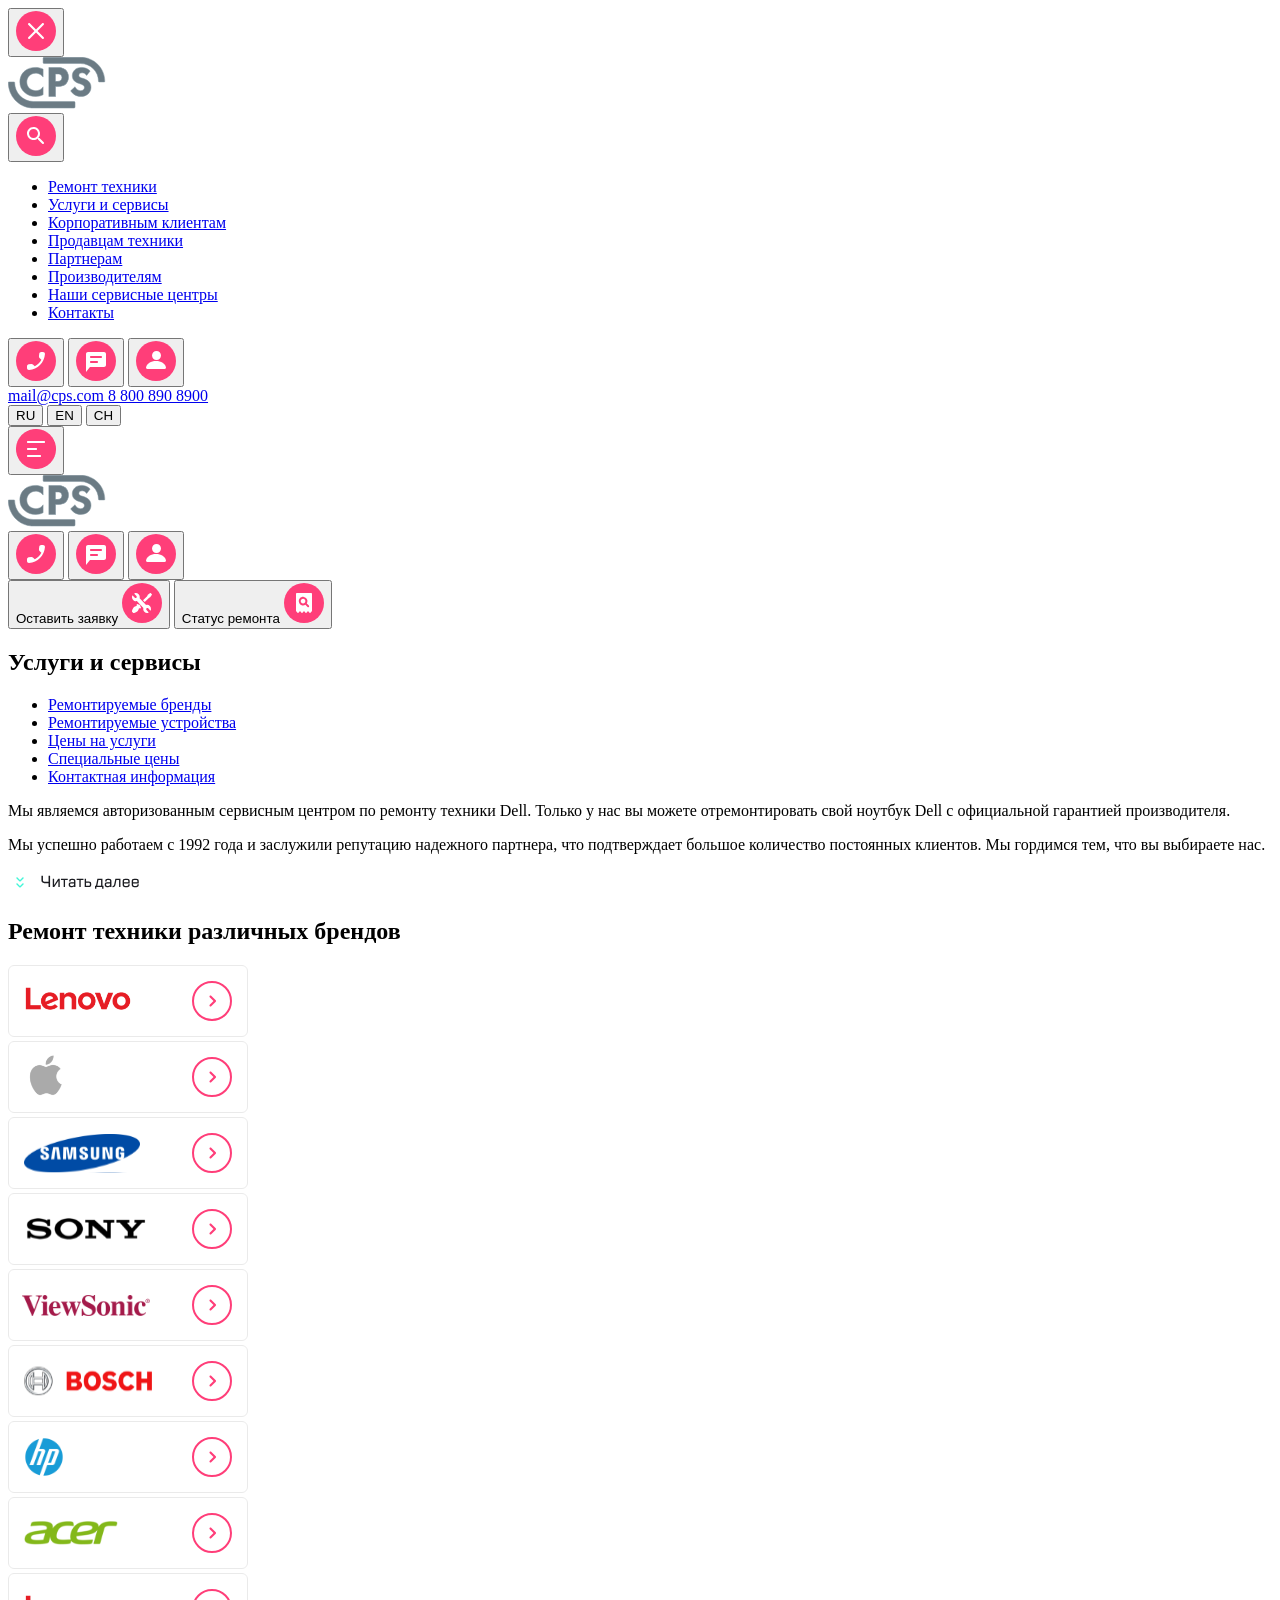
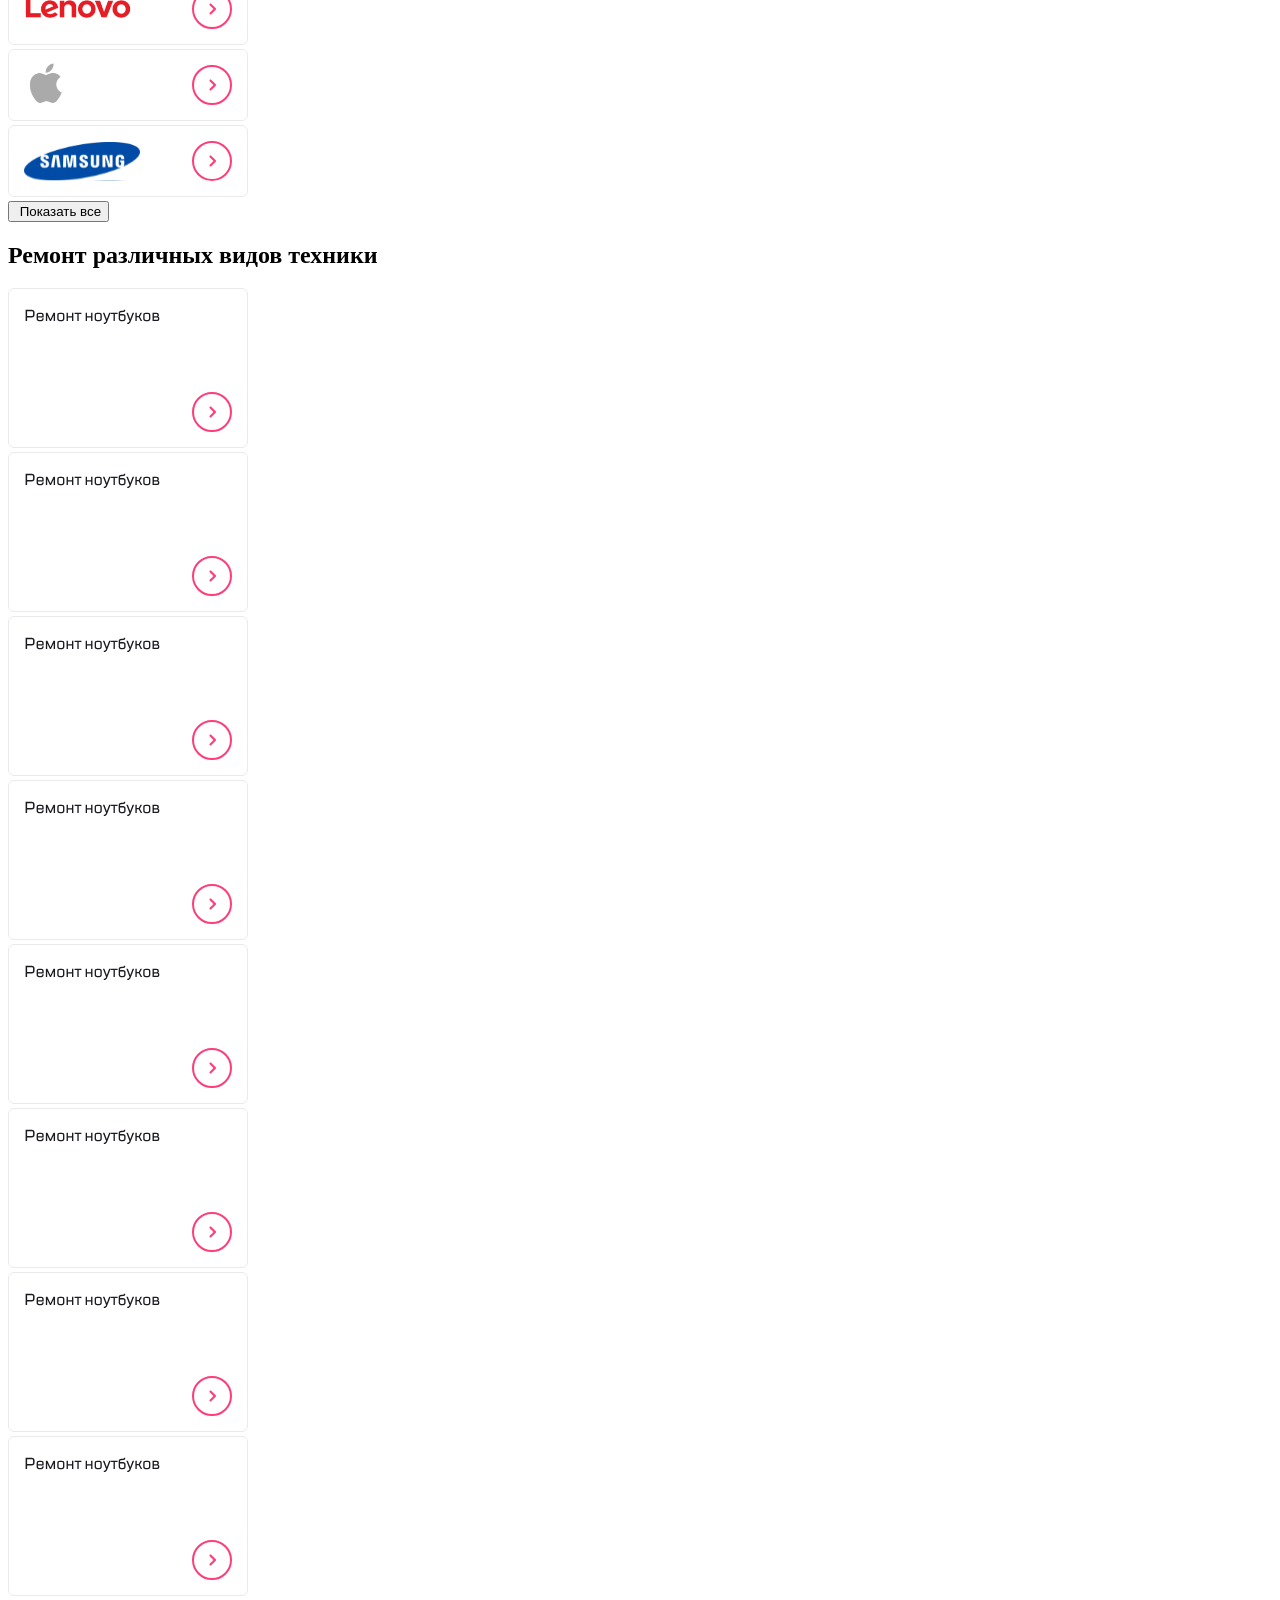
==== src/index.html @ 16481e40 "feat: swiper modify" ====
<!doctype html>
<html lang="en">
  <head>
    <meta charset="UTF-8" />
    <meta
      name="viewport"
      content="width=device-width, user-scalable=no, initial-scale=1.0, maximum-scale=1.0, minimum-scale=1.0"
    />
    <meta http-equiv="X-UA-Compatible" content="ie=edge" />
    <title><%= htmlWebpackPlugin.options.title %></title>
  </head>
  <body>
    <header> </header>
    <div class="overlay"></div>
    <aside class="sidebar__main">
      <header class="sidebar__header">
        <div class="sidebar__header-left">
          <button class="btn sidebar__btn-close" type="button">
            <img src="./img/aside-img/close.svg" alt="close" />
          </button>
          <div class="sidebar__image-cps">
            <img src="./img/aside-img/cps.svg" alt="CPS logo" />
          </div>
        </div>
        <button class="btn sidebar__button-search" type="button">
          <img src="./img/aside-img/search.svg" alt="Search btn" />
        </button>
      </header>
      <nav class="sidebar__nav">
        <ul class="sidebar__nav-list">
          <li class="sidebar__nav-item sidebar__nav-item--active">
            <a class="sidebar__link" href="#">Ремонт техники</a>
          </li>
          <li class="sidebar__nav-item"
            ><a class="sidebar__link" href="#">Услуги и сервисы</a></li
          >
          <li class="sidebar__nav-item"
            ><a class="sidebar__link" href="#">Корпоративным клиентам</a></li
          >
          <li class="sidebar__nav-item"
            ><a class="sidebar__link" href="#">Продавцам техники</a></li
          >
          <li class="sidebar__nav-item"
            ><a class="sidebar__link" href="#">Партнерам</a></li
          >
          <li class="sidebar__nav-item"
            ><a class="sidebar__link" href="#">Производителям</a></li
          >
          <li class="sidebar__nav-item"
            ><a class="sidebar__link" href="#">Наши сервисные центры</a></li
          >
          <li class="sidebar__nav-item"
            ><a class="sidebar__link" href="#">Контакты</a></li
          >
        </ul>
      </nav>
      <footer>
        <div class="sidebar__contacts">
          <div class="sidebar__contacts-btn">
            <button class="btn sidebar__contacts-call" type="button">
              <img src="./img/aside-img/phone.svg" alt="call" />
            </button>
            <button class="btn sidebar__contacts-message" type="button">
              <img src="./img/aside-img/text.svg" alt="text" />
            </button>
            <button class="btn sidebar__contacts-profile" type="button">
              <img src="./img/aside-img/profile.svg" alt="profile" />
            </button>
          </div>
          <div class="sidebar__contacts-click">
            <a class="sidebar__contacts-mail" href="mailto:mail@cps.com">
              mail@cps.com
            </a>
            <a class="sidebar__contacts-tel" href="tel:88008908900">
              8 800 890 8900
            </a>
          </div>
          <div class="sidebar__lang-container">
            <button class="btn sidebar__lang-ru" type="button">RU</button>
            <button class="btn sidebar__lang-en" type="button">EN</button>
            <button class="btn sidebar__lang-ch" type="button">CH</button>
          </div>
        </div>
      </footer>
    </aside>

    <main class="main">
      <section class="cps">
        <header class="cps-header">
          <div class="cps-header__left">
            <button class="btn cps-header__burger">
              <img src="./img/cps-img/burger.png" alt="Меню" />
            </button>
            <div class="cps-header__logo">
              <img src="./img/cps-img/cps.svg" alt="CPS Логотип" />
            </div>
          </div>

          <div class="cps-header__middle">
            <button class="btn cps-header__tel">
              <img
                src="./img/cps-img/call.svg"
                alt="call"
                class="cps-header__tel-img"
              />
            </button>
            <button class="btn cps-header__message">
              <img
                src="./img/cps-img/chat.svg"
                alt="message"
                class="cps-header__message-img"
              />
            </button>
            <button class="btn cps-header__profile">
              <img
                src="./img/cps-img/profile.svg"
                alt="profile"
                class="cps-header__profile-img"
              />
            </button>
          </div>

          <div class="cps-header__right">
            <button class="btn cps-header__repair">
              <span class="cps-header__repair-text">Оставить заявку </span>
              <img
                src="./img/cps-img/repair.svg"
                alt="Ремонт"
                class="cps-header__repair-img"
              />
            </button>
            <button class="btn cps-header__status">
              <span class="cps-header__status-text">Статус ремонта</span>
              <img
                src="./img/cps-img/checkstatus.svg"
                alt="Проверить статус"
                class="cps-header__status-img"
              />
            </button>
          </div>
        </header>
        <h1 class="cps-header__title">Услуги и сервисы</h1>

        <nav class="cps-nav">
          <ul class="cps-nav__list">
            <li class="cps-nav__item cps-nav__item--active">
              <a href="#">Ремонтируемые бренды</a>
            </li>
            <li class="cps-nav__item"
              ><a href="#">Ремонтируемые устройства</a></li
            >
            <li class="cps-nav__item"><a href="#">Цены на услуги</a></li>
            <li class="cps-nav__item"><a href="#">Специальные цены</a></li>
            <li class="cps-nav__item"><a href="#">Контактная информация</a></li>
          </ul>
        </nav>

        <div class="cps-content">
          <div class="cps-content__text">
            <p class="cps-content__paragraph cps-content__paragraph--open">
              Мы являемся авторизованным сервисным центром по ремонту техники
              Dell. Только у нас вы можете отремонтировать свой ноутбук Dell с
              официальной гарантией производителя.
            </p>
            <p class="cps-content__paragraph cps-content__paragraph--hidden">
              Мы успешно работаем с 1992 года и заслужили репутацию надежного
              партнера, что подтверждает большое количество постоянных клиентов.
              Мы гордимся тем, что вы выбираете нас.
            </p>
            <div class="cps-content__read">
              <a href="#" class="cps-content__read-item">
                <img
                  src="./img/cps-img/read.svg"
                  class="cps-content__read-more"
                  alt="cps-read-more"
                />
              </a>
            </div>
          </div>
          <div class="cps-content__background-img"></div>
        </div>
      </section>

      <h2 class="brand__title">Ремонт техники различных брендов</h2>

      <div class="swiper brand">
        <div class="swiper-wrapper brand__list">
          <div class="swiper-slide brand__item">
            <img src="./img/brand_img/cat1.svg" alt="Lenovo" />
          </div>
          <div class="swiper-slide brand__item">
            <img
              src="./img/brand_img/cat1_copy_2.svg"
              class="brand__img"
              alt="Apple"
            />
          </div>
          <div class="swiper-slide brand__item">
            <img
              src="./img/brand_img/cat1copy.svg"
              class="brand__img"
              alt="Samsung"
            />
          </div>
          <div class="swiper-slide brand__item">
            <img
              src="./img/brand_img/cat1copy10.svg"
              class="brand__img"
              alt="Sony"
            />
          </div>
          <div class="swiper-slide brand__item">
            <img
              src="./img/brand_img/cat1copy3.svg"
              class="brand__img"
              alt="ViewSonic"
            />
          </div>
          <div class="swiper-slide brand__item">
            <img
              src="./img/brand_img/cat1copy7.svg"
              class="brand__img"
              alt="Bosh"
            />
          </div>
          <div class="swiper-slide brand__item">
            <img
              src="img/brand_img/cat1copy8.svg"
              class="brand__img"
              alt="HP"
            />
          </div>
          <div class="swiper-slide brand__item">
            <img
              src="./img/brand_img/cat1copy9.svg"
              class="brand__img"
              alt="Acer"
            />
          </div>
          <div class="swiper-slide brand__item">
            <img
              src="./img/brand_img/cat1.svg"
              class="brand__img"
              alt="Lenovo"
            />
          </div>
          <div class="swiper-slide brand__item">
            <img
              src="./img/brand_img/cat1_copy_2.svg"
              class="brand__img"
              alt="Apple"
            />
          </div>
          <div class="swiper-slide brand__item">
            <img
              src="./img/brand_img/cat1copy.svg"
              class="brand__img"
              alt="Samsung"
            />
          </div>
        </div>

        <div class="swiper-pagination"></div>
        <button class="brand__button" type="button" id="brandBtn">
          <img src="../src/img/brand_img/show-icon.svg" alt="" />
          <span class="brand__button-text">Показать все</span>
        </button>
      </div>
      <h2 class="services__title">Ремонт различных видов техники</h2>

      <div class="swiper repair">
        <div class="swiper-wrapper repair__list">
          <div class="swiper-slide repair__item">
            <img src="./img/swiper2.img/repair.svg" alt="repair" />
          </div>
          <div class="swiper-slide repair__item">
            <img src="./img/swiper2.img/repair.svg" alt="repair" />
          </div>
          <div class="swiper-slide repair__item">
            <img src="./img/swiper2.img/repair.svg" alt="repair" />
          </div>
          <div class="swiper-slide repair__item">
            <img src="./img/swiper2.img/repair.svg" alt="repair" />
          </div>
          <div class="swiper-slide repair__item">
            <img src="./img/swiper2.img/repair.svg" alt="repair" />
          </div>
          <div class="swiper-slide repair__item">
            <img src="./img/swiper2.img/repair.svg" alt="repair" />
          </div>
          <div class="swiper-slide repair__item">
            <img src="./img/swiper2.img/repair.svg" alt="repair" />
          </div>
          <div class="swiper-slide repair__item">
            <img src="./img/swiper2.img/repair.svg" alt="repair" />
          </div>
        </div>
        <div class="swiper-pagination"></div>
      </div>
    </main>
  </body>
</html>
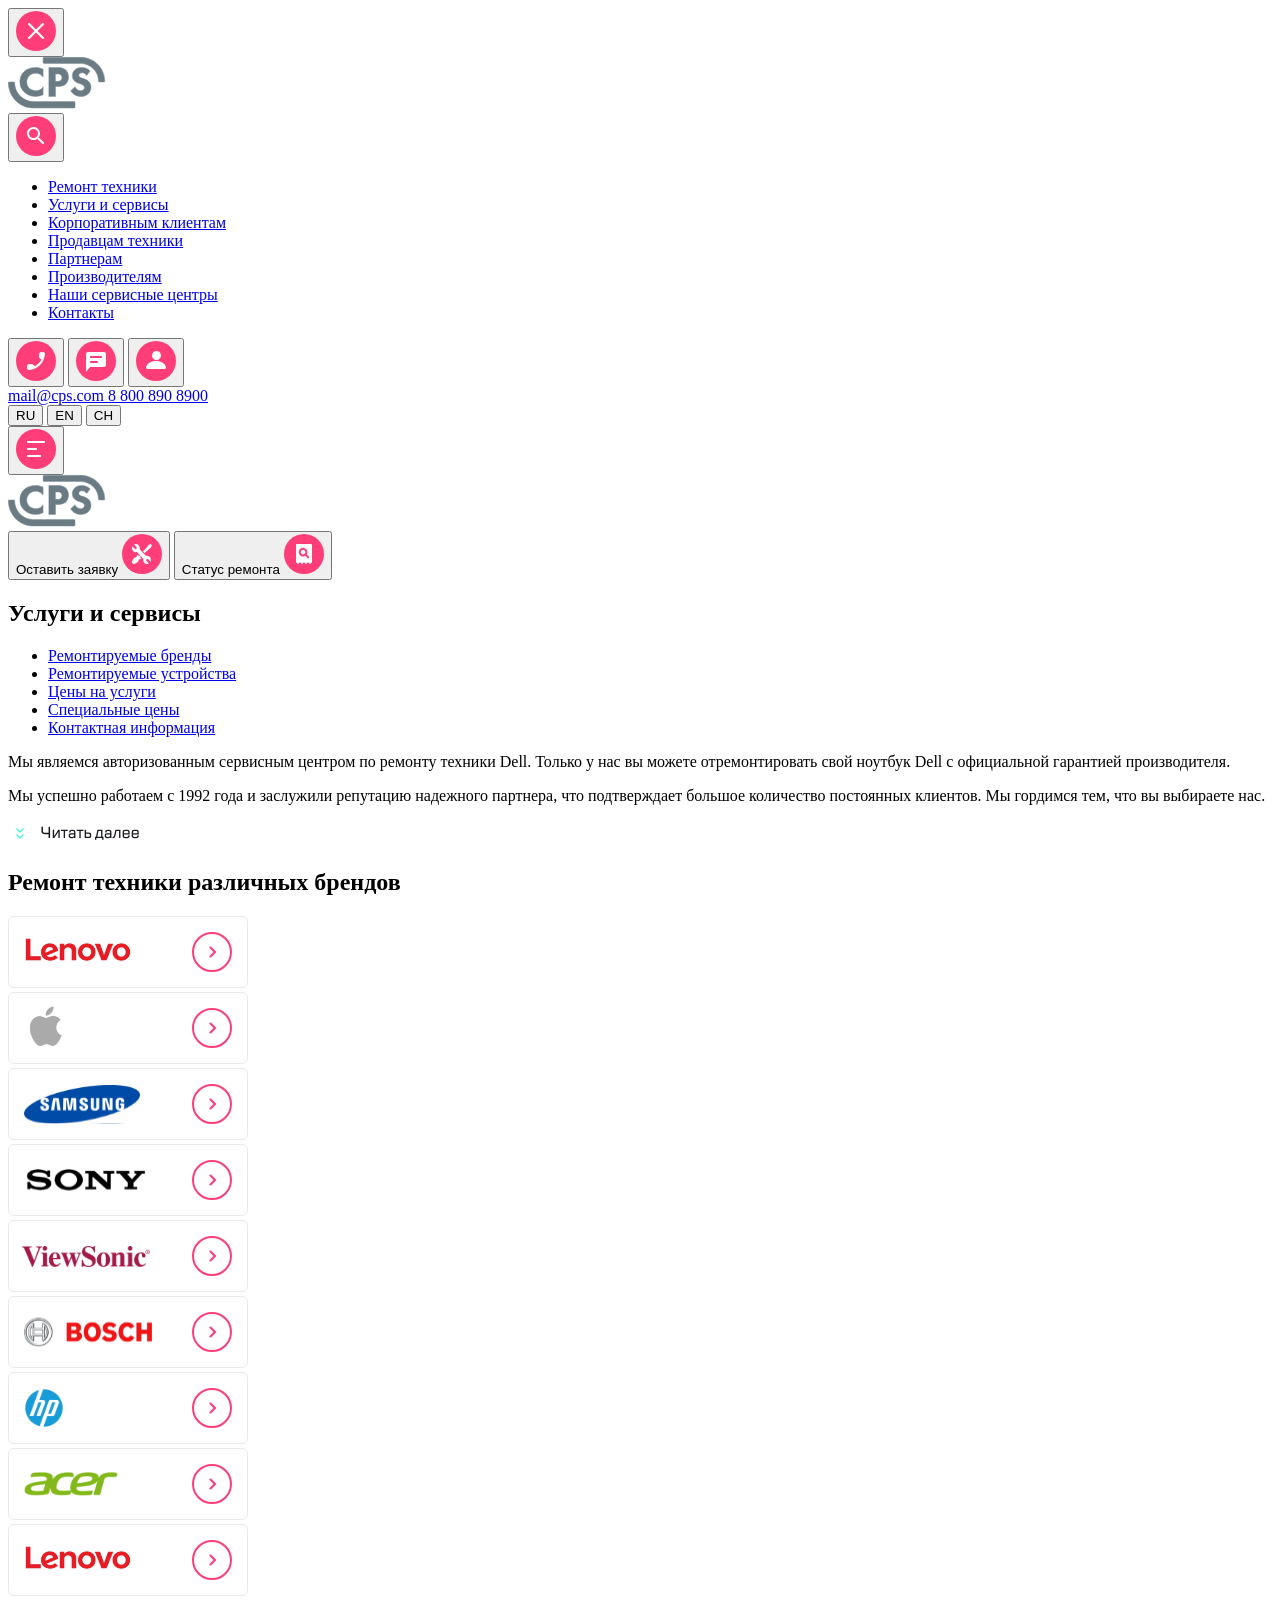
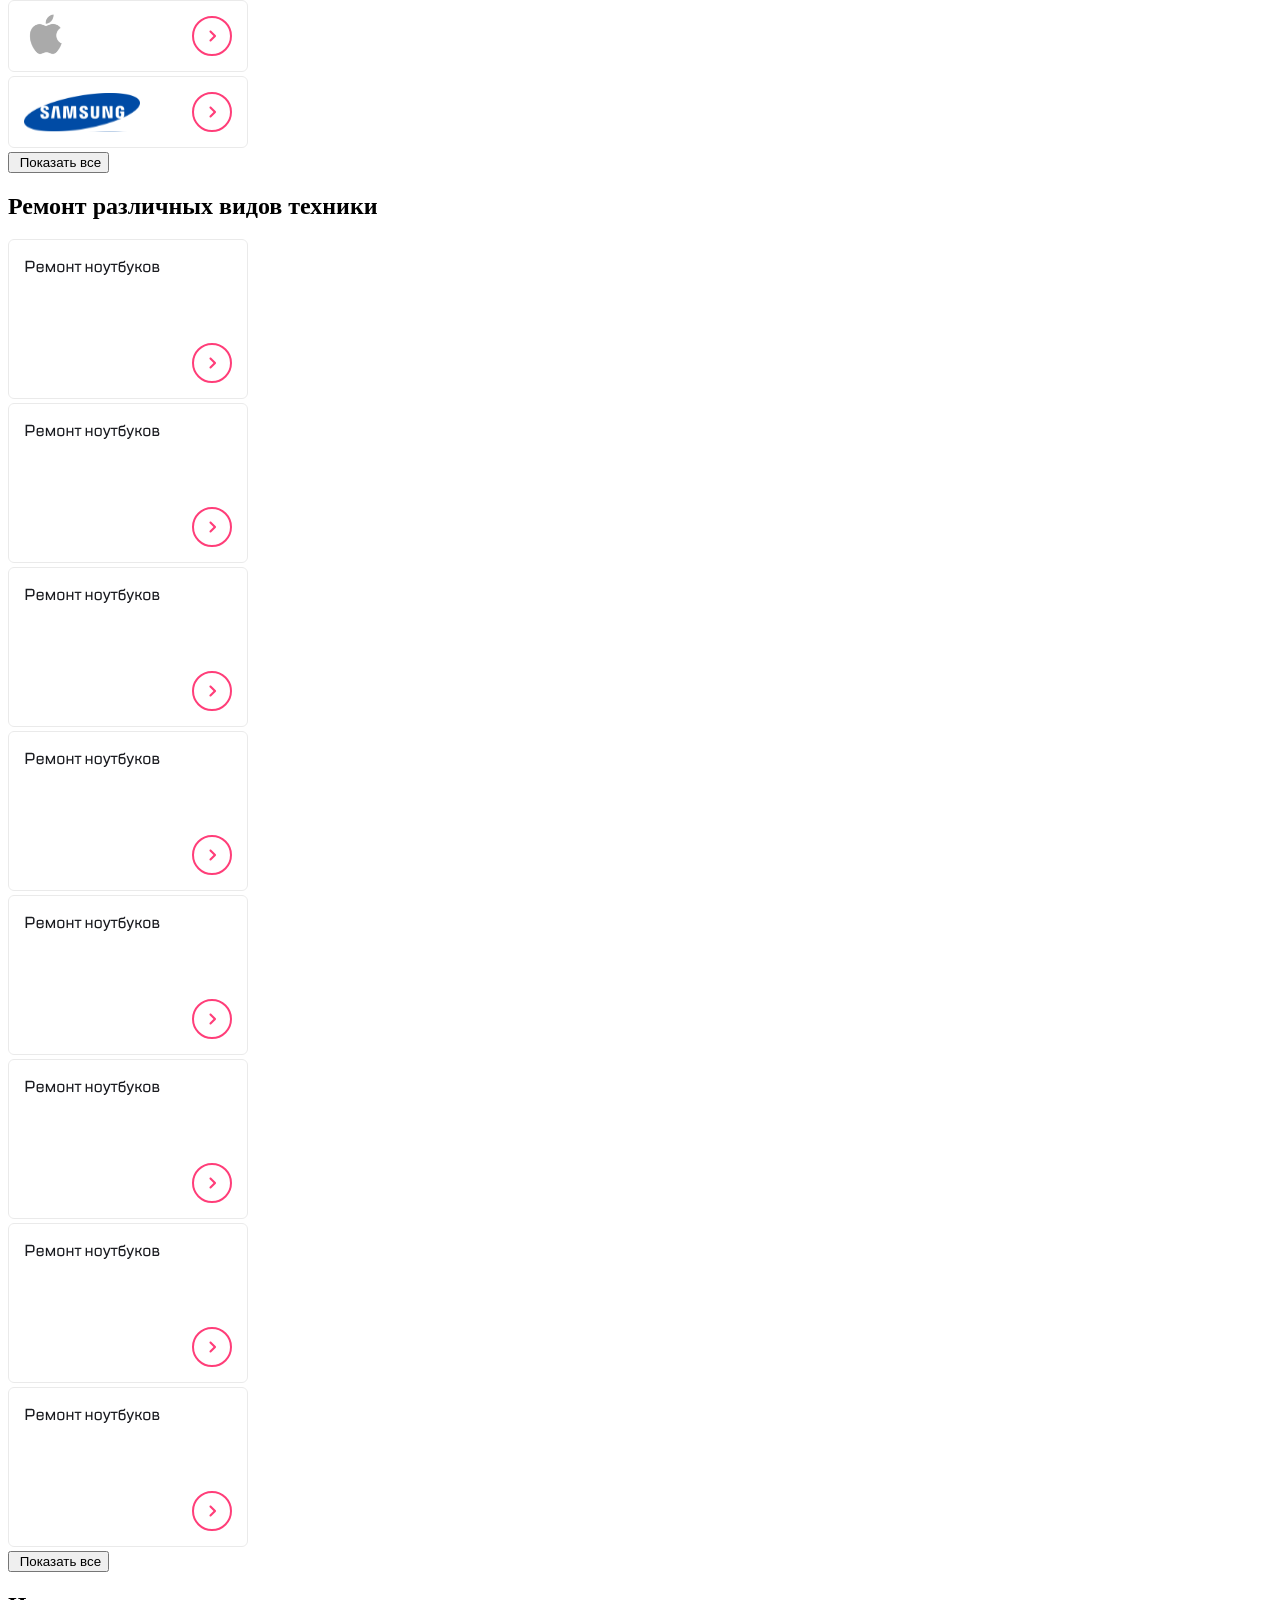
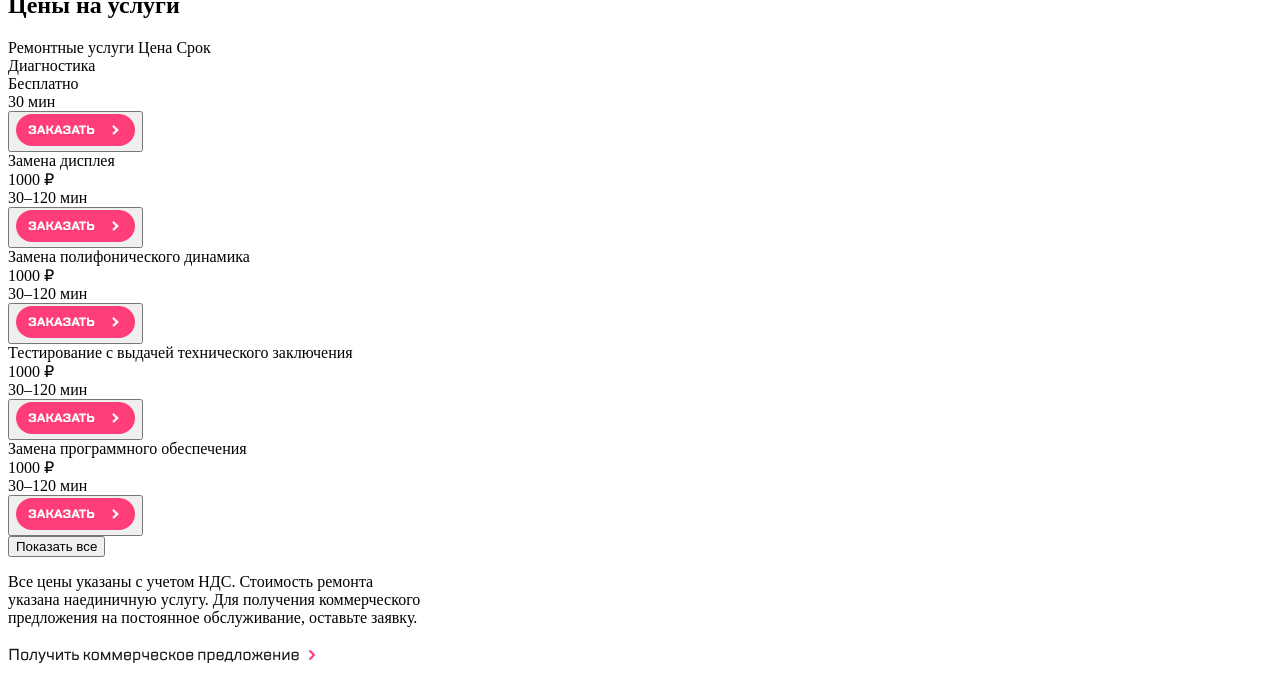
==== commit de339ea6: "feat: final stage" ====
--- a/src/index.html
+++ b/src/index.html
@@ -96,32 +96,8 @@
             </div>
           </div>
 
-          <div class="cps-header__middle">
-            <button class="btn cps-header__tel">
-              <img
-                src="./img/cps-img/call.svg"
-                alt="call"
-                class="cps-header__tel-img"
-              />
-            </button>
-            <button class="btn cps-header__message">
-              <img
-                src="./img/cps-img/chat.svg"
-                alt="message"
-                class="cps-header__message-img"
-              />
-            </button>
-            <button class="btn cps-header__profile">
-              <img
-                src="./img/cps-img/profile.svg"
-                alt="profile"
-                class="cps-header__profile-img"
-              />
-            </button>
-          </div>
-
           <div class="cps-header__right">
-            <button class="btn cps-header__repair">
+            <button class="cps-header__repair-btn">
               <span class="cps-header__repair-text">Оставить заявку </span>
               <img
                 src="./img/cps-img/repair.svg"
@@ -129,7 +105,7 @@
                 class="cps-header__repair-img"
               />
             </button>
-            <button class="btn cps-header__status">
+            <button class="cps-header__status-btn">
               <span class="cps-header__status-text">Статус ремонта</span>
               <img
                 src="./img/cps-img/checkstatus.svg"
@@ -261,7 +237,7 @@
         </div>
 
         <div class="swiper-pagination"></div>
-        <button class="brand__button" type="button" id="brandBtn">
+        <button class="brand__button toggle-btn" type="button" id="brandBtn">
           <img src="../src/img/brand_img/show-icon.svg" alt="" />
           <span class="brand__button-text">Показать все</span>
         </button>
@@ -296,7 +272,133 @@
           </div>
         </div>
         <div class="swiper-pagination"></div>
+        <button class="repair__button toggle-btn" type="button" id="repairBtn">
+          <img src="../src/img/brand_img/show-icon.svg" alt="" />
+          <span class="repair__button-text">Показать все</span>
+        </button>
       </div>
-    </main>
-  </body>
-</html>
+
+      <div class="price">
+        <h2 class="price__title">Цены на услуги</h2>
+
+        <div class="price__table swiper">
+          <div class="price__head">
+            <span class="price__head-service">Ремонтные услуги</span>
+            <span class="price__head-price">Цена</span>
+            <span class="price__head-time">Срок</span>
+          </div>
+
+          <div class="swiper-wrapper price__list">
+            <div class="swiper-slide price__item">
+              <div class="price__service">Диагностика</div>
+
+              <div class="price__cost">Бесплатно</div>
+
+              <div class="price__time">30 мин</div>
+
+              <button class="price__button" type="button">
+                <img
+                  src="./img/price-img/order.svg"
+                  alt="arrow"
+                  class="price__button-icon"
+                />
+              </button>
+            </div>
+
+            <div class="swiper-slide price__item">
+              <div class="price__service">Замена дисплея</div>
+
+              <div class="price__cost">1000 ₽</div>
+
+              <div class="price__time">30–120 мин</div>
+
+              <button class="price__button" type="button">
+                <img
+                  src="./img/price-img/order.svg"
+                  alt="arrow"
+                  class="price__button-icon"
+                />
+              </button>
+            </div>
+
+            <div class="swiper-slide price__item">
+              <div class="price__service">
+                Замена полифонического динамика
+              </div>
+
+              <div class="price__cost">1000 ₽</div>
+
+              <div class="price__time">30–120 мин</div>
+
+              <button class="price__button toggle-btn" type="button">
+                <img
+                  src="./img/price-img/order.svg"
+                  alt="arrow"
+                  class="price__button-icon"
+                />
+              </button>
+            </div>
+
+            <div class="swiper-slide price__item">
+              <div class="price__service">
+                Тестирование с выдачей технического заключения
+              </div>
+
+              <div class="price__cost">1000 ₽</div>
+
+              <div class="price__time">30–120 мин</div>
+
+              <button class="price__button" type="button">
+                <img
+                  src="./img/price-img/order.svg"
+                  alt="arrow"
+                  class="price__button-icon"
+                />
+              </button>
+            </div>
+
+            <div class="swiper-slide price__item">
+              <div class="price__service">
+                Замена программного обеспечения
+              </div>
+
+              <div class="price__cost">1000 ₽</div>
+
+              <div class="price__time">30–120 мин</div>
+              <button class="price__button" type="button">
+                <img
+                  src="./img/price-img/order.svg"
+                  alt="arrow"
+                  class="price__button-icon"
+                />
+              </button>
+            </div>
+          </div>
+
+          <div class="swiper-pagination"></div>
+          <button
+            class="price-table__button toggle-btn"
+            type="button"
+            id="price-tableBtn"
+          >
+            <span class="price-table__button-text">Показать все</span>
+          </button>
+        </div>
+
+        <div class="price__footer">
+          <p class="price__description">
+            Все цены указаны с учетом НДС. Стоимость ремонта <br />
+            указана наединичную услугу. Для получения коммерческого<br />
+            предложения на постоянное обслуживание, оставьте заявку.
+          </p>
+
+          <a href="#" class="price__offer">
+            <img
+              src="./img/price-img/comercial-suggestion.svg"
+              alt="more"
+              class="price__offer-icon"
+            />
+          </a>
+        </div>
+      </div> </main></body
+></html>
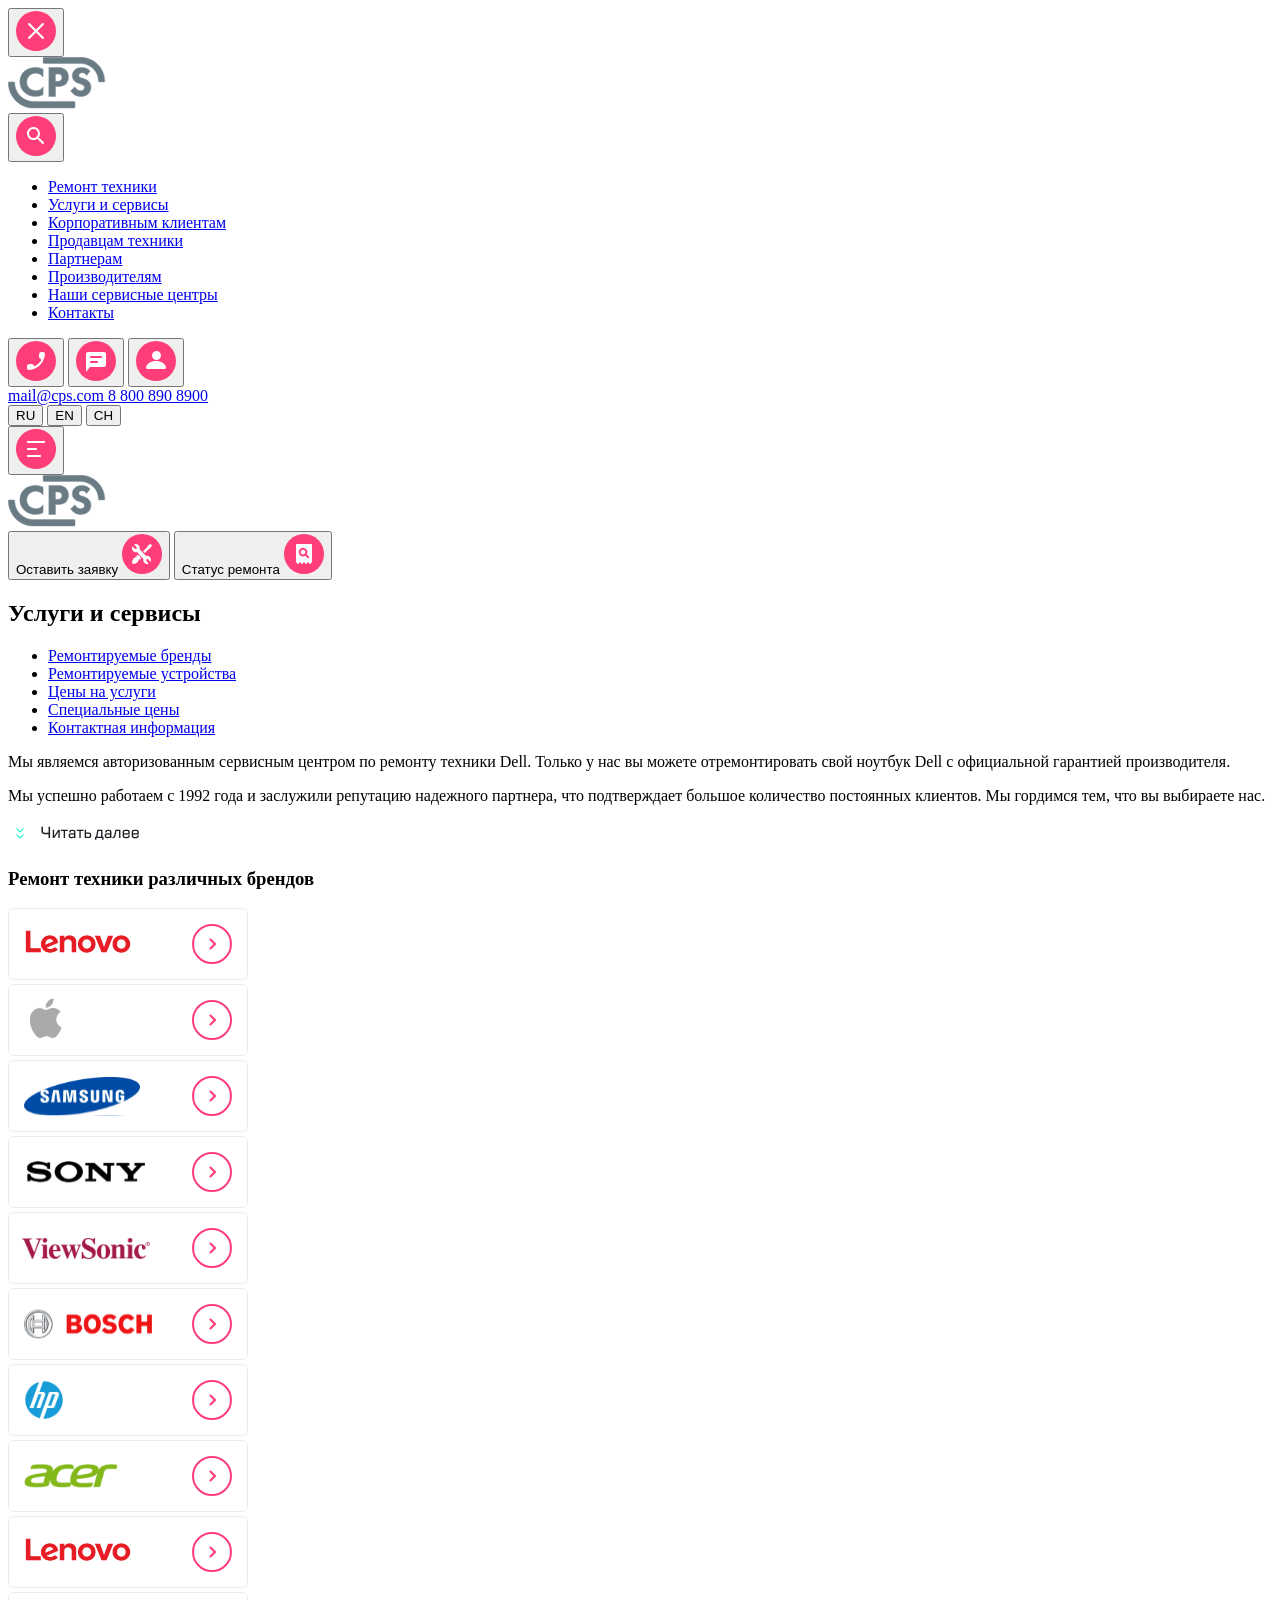
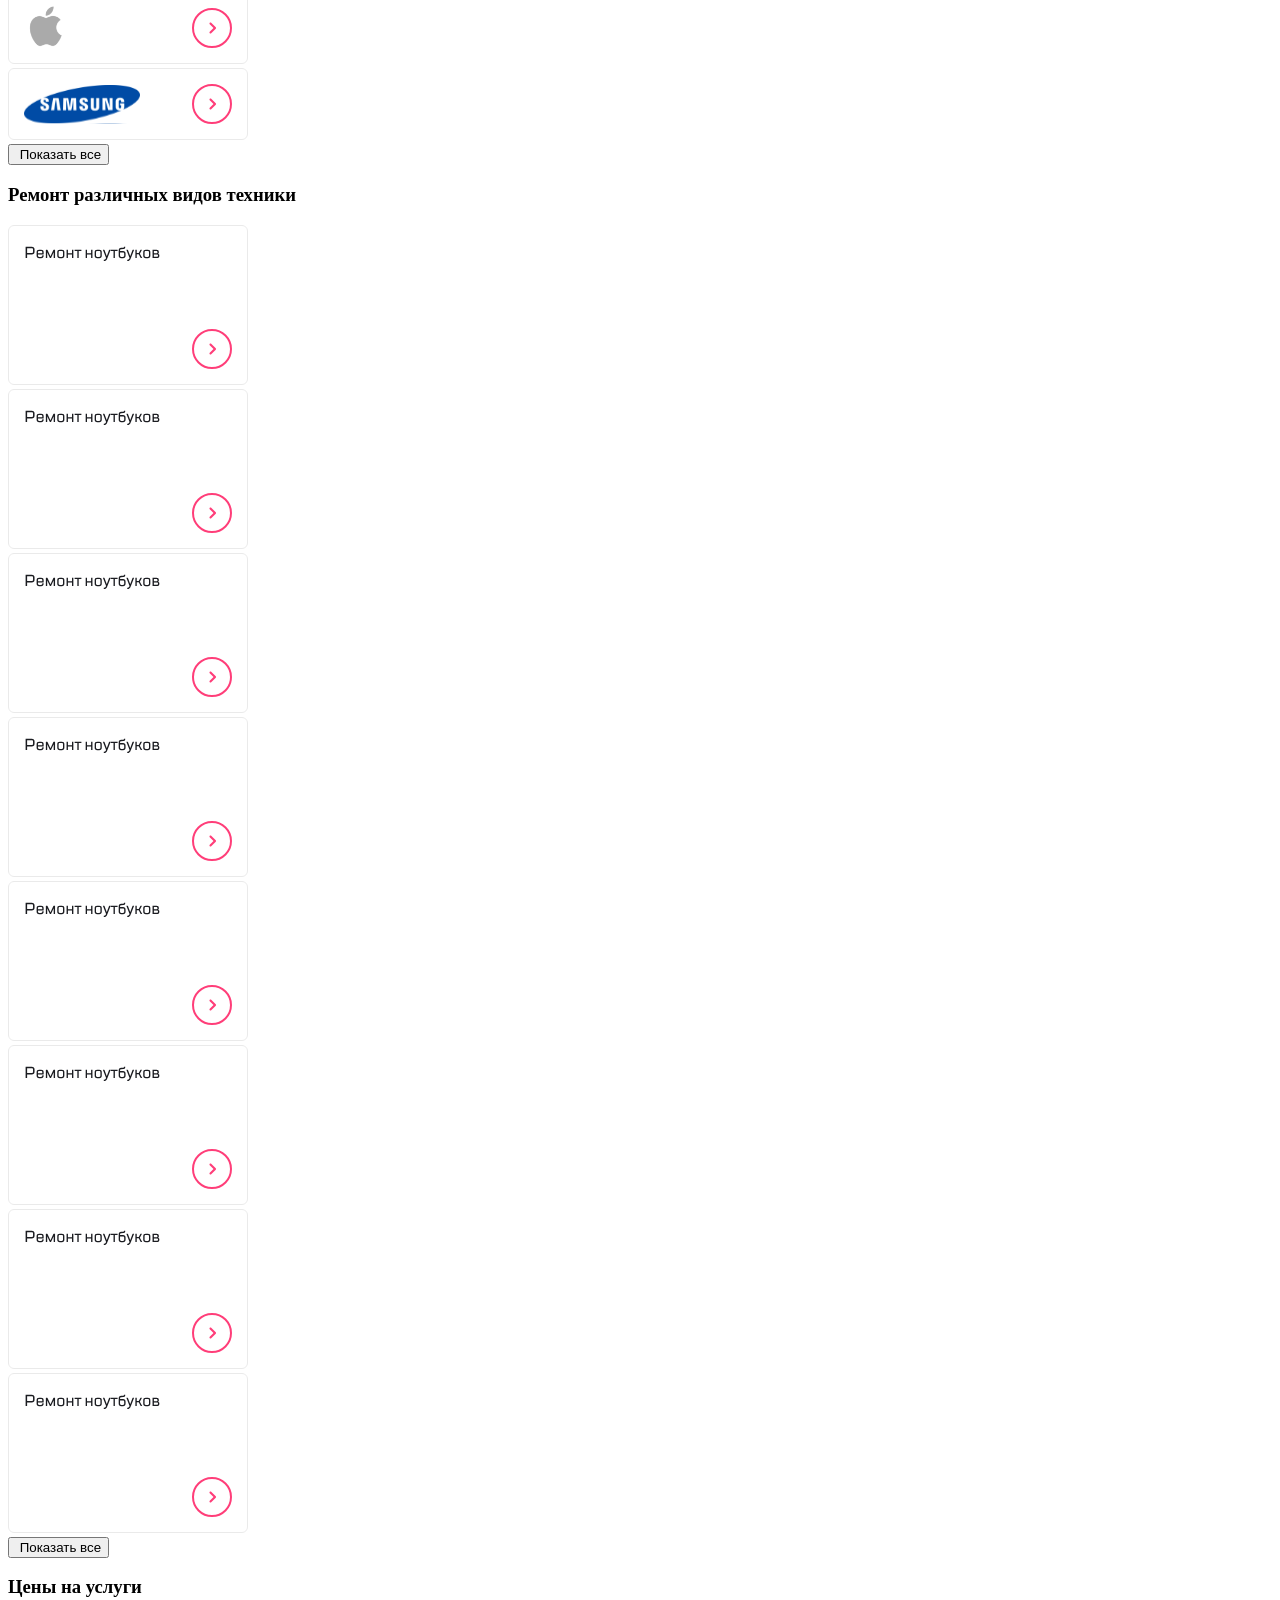
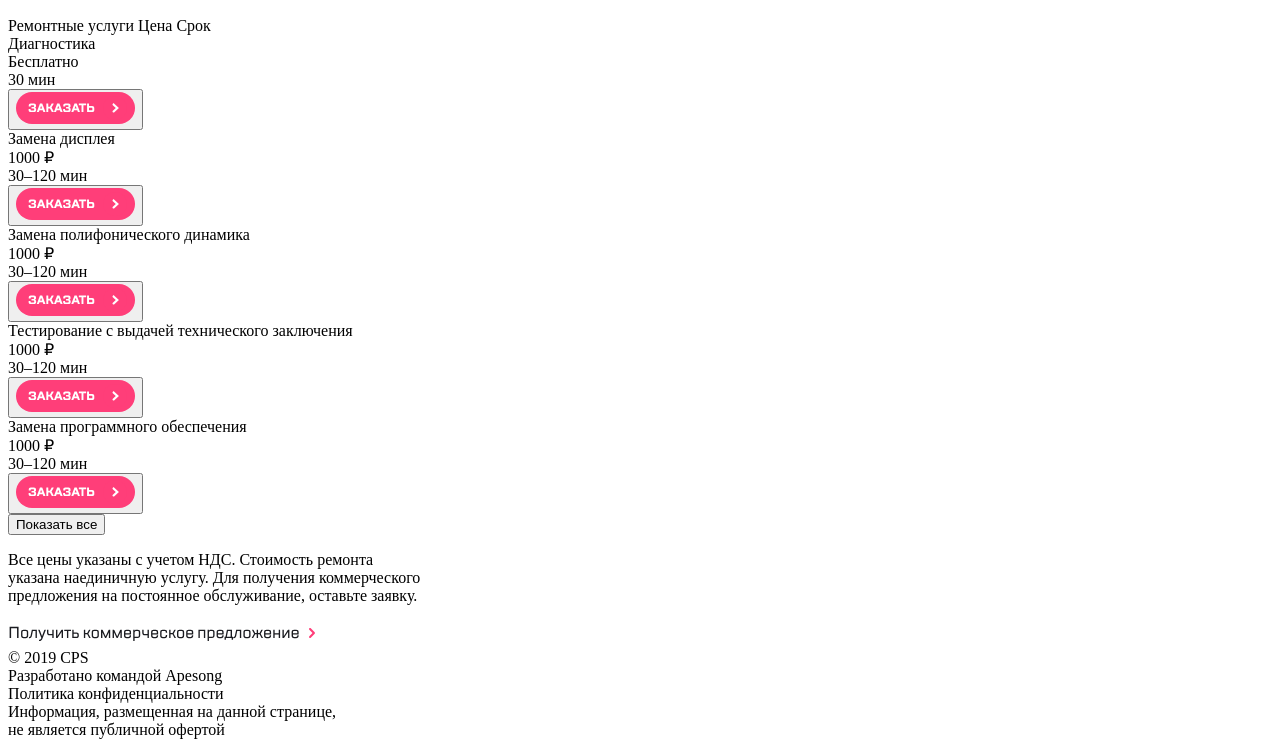
==== commit 9c047191: "feat: footer added" ====
--- a/src/index.html
+++ b/src/index.html
@@ -157,7 +157,7 @@
         </div>
       </section>
 
-      <h2 class="brand__title">Ремонт техники различных брендов</h2>
+      <h3 class="brand__title">Ремонт техники различных брендов</h3>
 
       <div class="swiper brand">
         <div class="swiper-wrapper brand__list">
@@ -242,7 +242,7 @@
           <span class="brand__button-text">Показать все</span>
         </button>
       </div>
-      <h2 class="services__title">Ремонт различных видов техники</h2>
+      <h3 class="services__title">Ремонт различных видов техники</h3>
 
       <div class="swiper repair">
         <div class="swiper-wrapper repair__list">
@@ -279,7 +279,7 @@
       </div>
 
       <div class="price">
-        <h2 class="price__title">Цены на услуги</h2>
+        <h3 class="price__title">Цены на услуги</h3>
 
         <div class="price__table swiper">
           <div class="price__head">
@@ -400,5 +400,15 @@
             />
           </a>
         </div>
-      </div> </main></body
-></html>
+      </div>
+      <footer class="footer">
+        <div class="left"> © 2019 CPS <br />Разработано командой Apesong </div>
+        <div class="middle">Политика конфиденциальности</div>
+        <div class="right"
+          >Информация, размещенная на данной странице, <br />
+          не является публичной офертой</div
+        >
+      </footer>
+    </main></body
+  ></html
+>
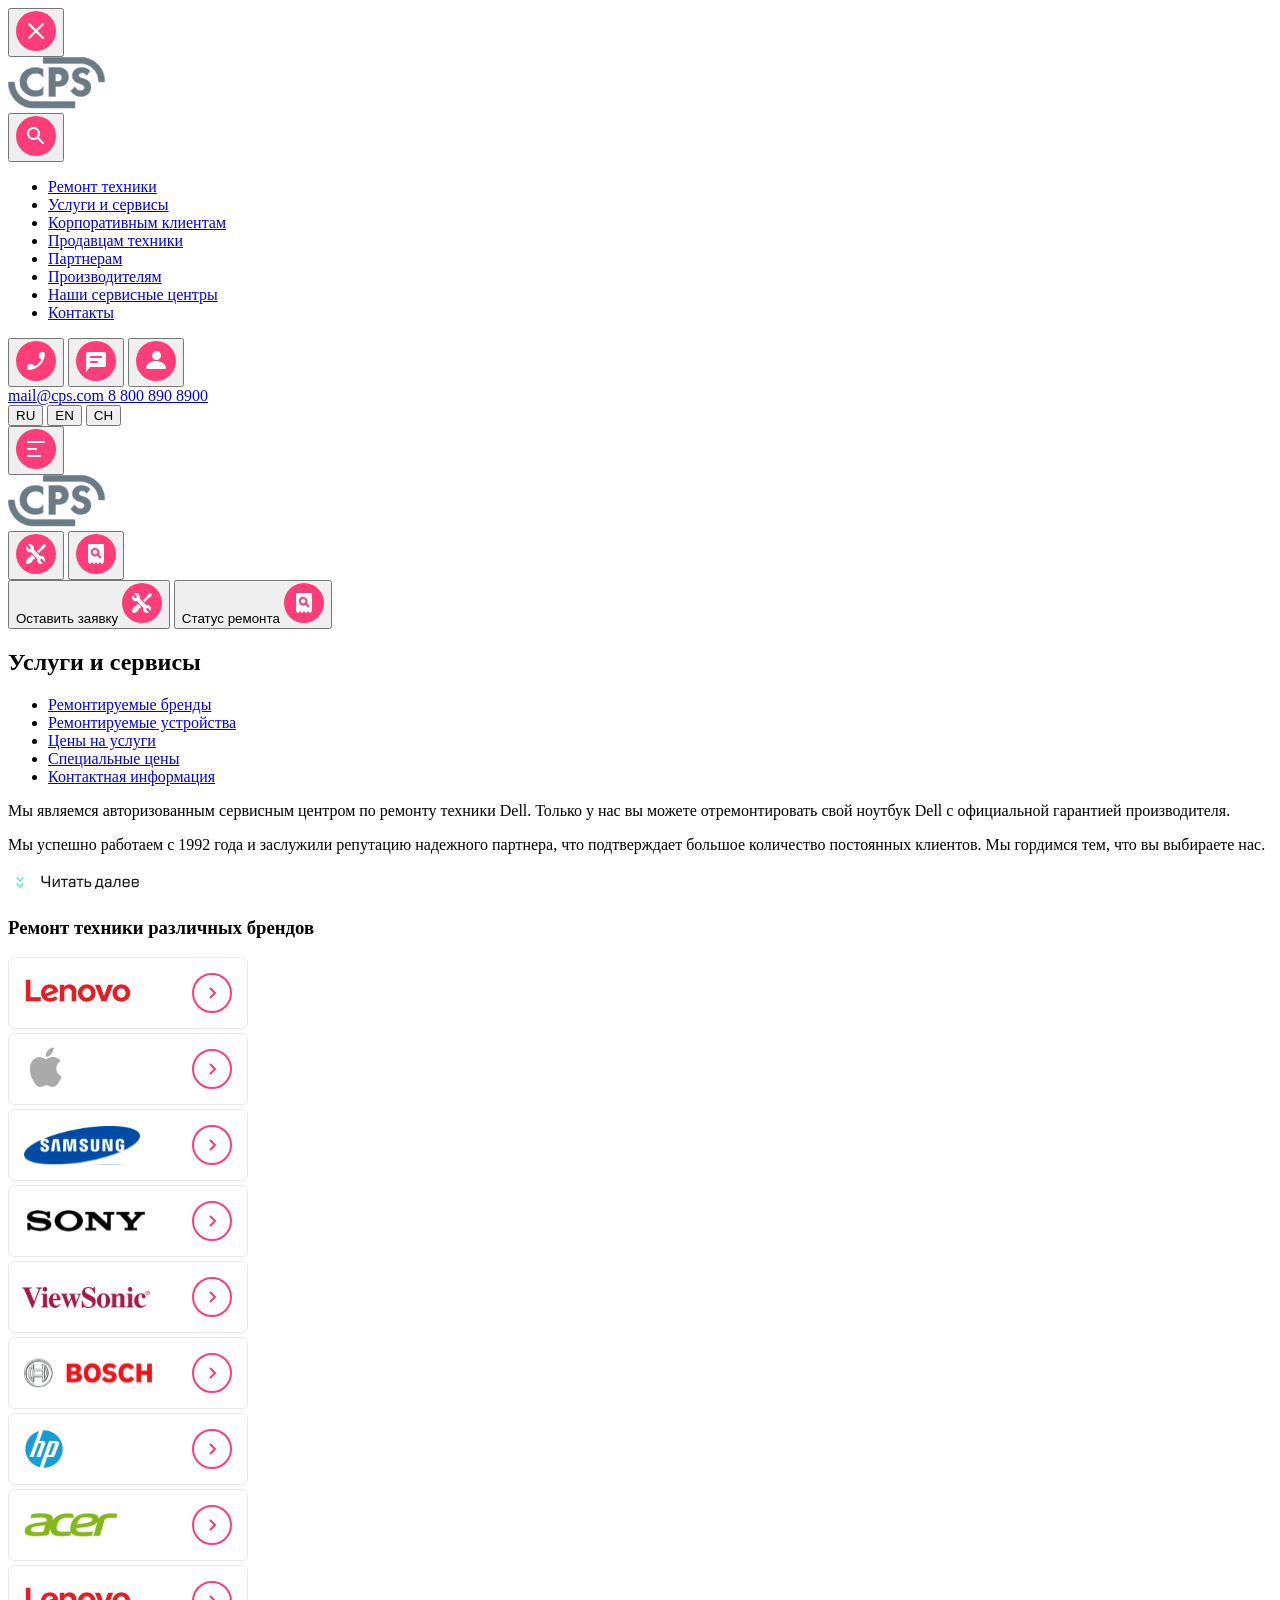
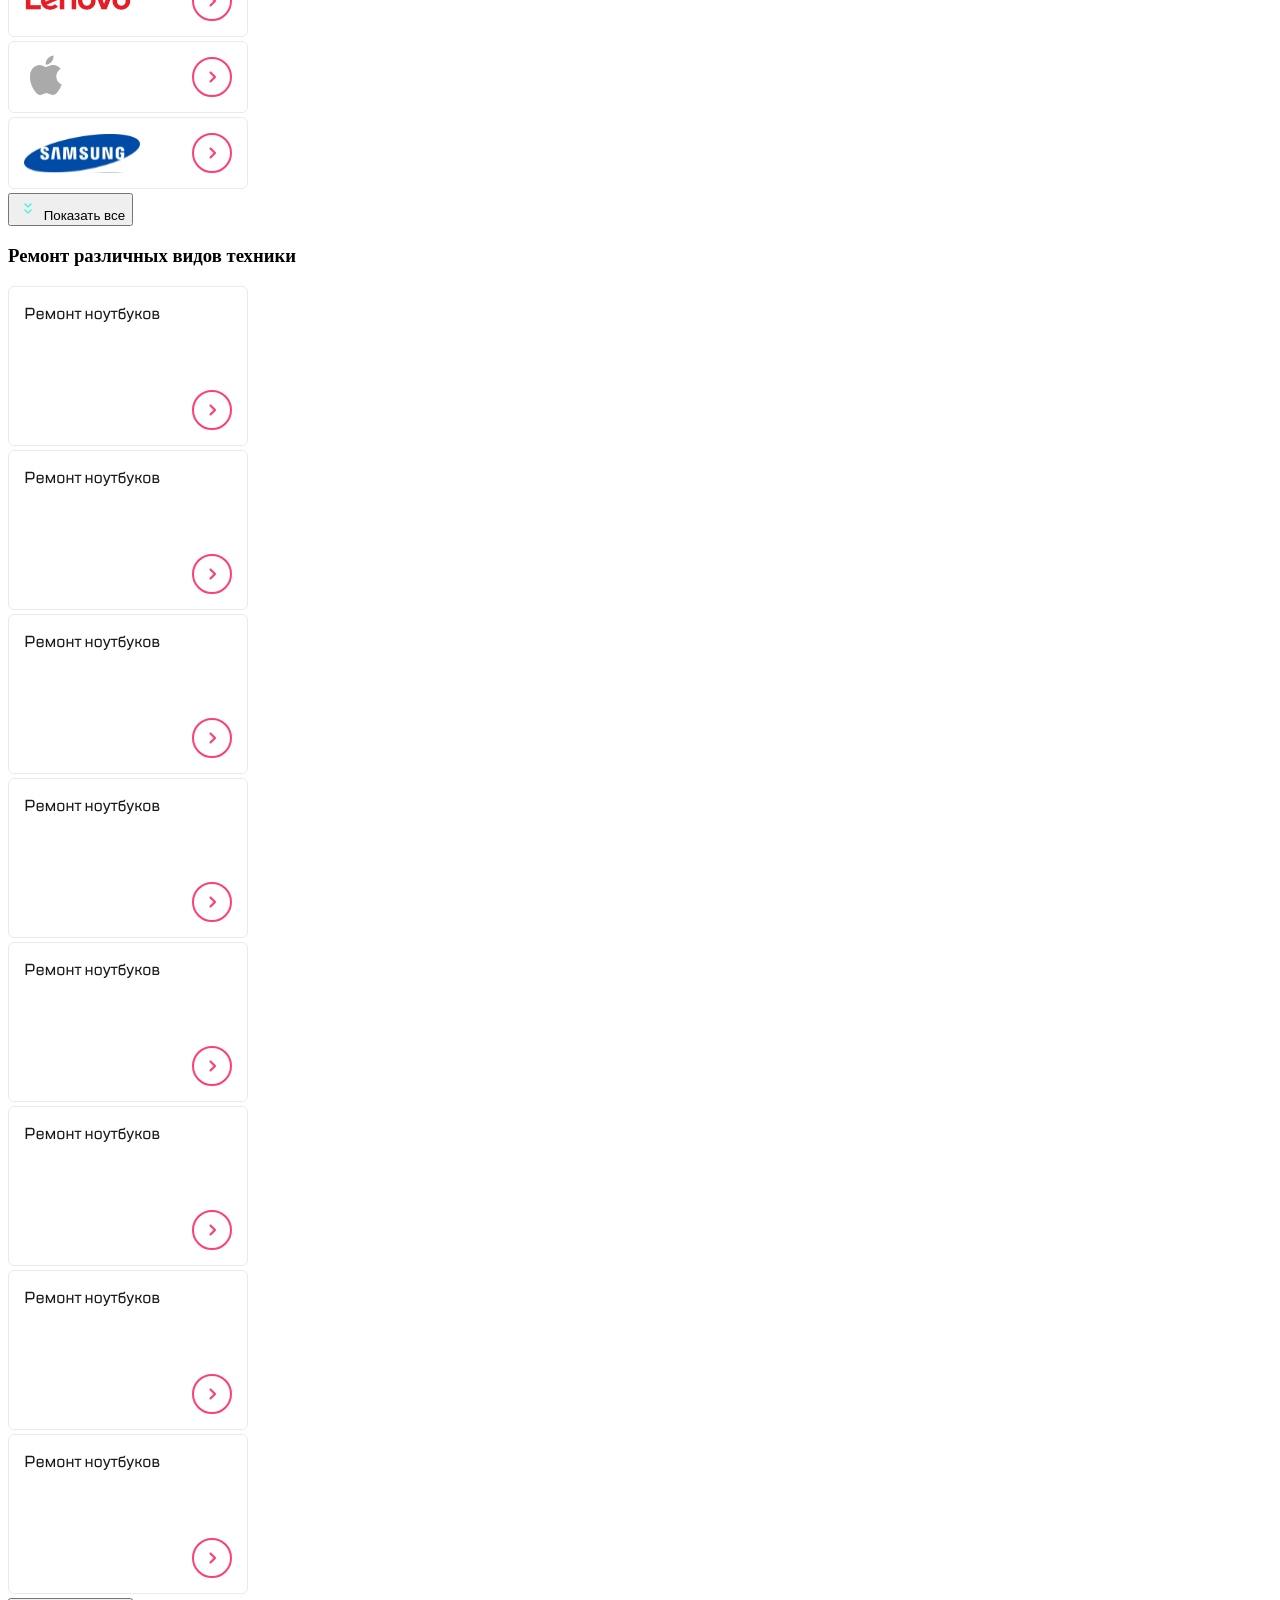
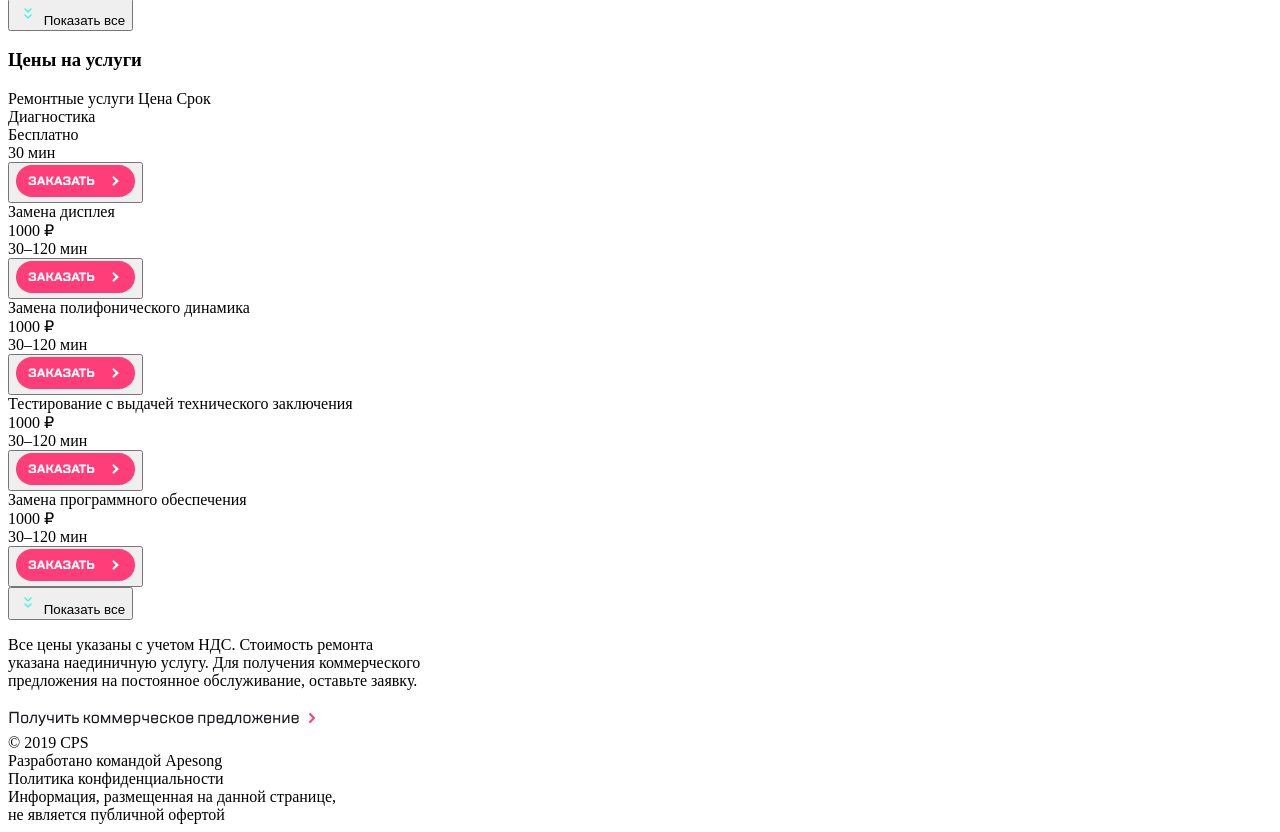
==== commit 231d5c40: "feat: finalize project" ====
--- a/src/index.html
+++ b/src/index.html
@@ -95,7 +95,14 @@
               <img src="./img/cps-img/cps.svg" alt="CPS Логотип" />
             </div>
           </div>
-
+          <div class="cps-header__middle">
+            <button class="btn cps-header__repair-btn">
+              <img src="./img/cps-img/repair.svg" alt="repair" />
+            </button>
+            <button class="btn cps-header__search-btn">
+              <img src="./img/cps-img/search.svg" alt="search" />
+            </button>
+          </div>
           <div class="cps-header__right">
             <button class="cps-header__repair-btn">
               <span class="cps-header__repair-text">Оставить заявку </span>
@@ -238,7 +245,7 @@
 
         <div class="swiper-pagination"></div>
         <button class="brand__button toggle-btn" type="button" id="brandBtn">
-          <img src="../src/img/brand_img/show-icon.svg" alt="" />
+          <img class="arrow" src="./img/arrow.svg" alt="arrow" />
           <span class="brand__button-text">Показать все</span>
         </button>
       </div>
@@ -273,7 +280,7 @@
         </div>
         <div class="swiper-pagination"></div>
         <button class="repair__button toggle-btn" type="button" id="repairBtn">
-          <img src="../src/img/brand_img/show-icon.svg" alt="" />
+          <img class="arrow" src="./img/arrow.svg" alt="arrow" />
           <span class="repair__button-text">Показать все</span>
         </button>
       </div>
@@ -314,6 +321,7 @@
 
               <button class="price__button" type="button">
                 <img
+                  class="arow"
                   src="./img/price-img/order.svg"
                   alt="arrow"
                   class="price__button-icon"
@@ -330,7 +338,7 @@
 
               <div class="price__time">30–120 мин</div>
 
-              <button class="price__button toggle-btn" type="button">
+              <button class="price__button" type="button">
                 <img
                   src="./img/price-img/order.svg"
                   alt="arrow"
@@ -350,6 +358,7 @@
 
               <button class="price__button" type="button">
                 <img
+                  class="arow"
                   src="./img/price-img/order.svg"
                   alt="arrow"
                   class="price__button-icon"
@@ -381,6 +390,7 @@
             type="button"
             id="price-tableBtn"
           >
+            <img class="arrow" src="./img/arrow.svg" alt="arrow" />
             <span class="price-table__button-text">Показать все</span>
           </button>
         </div>
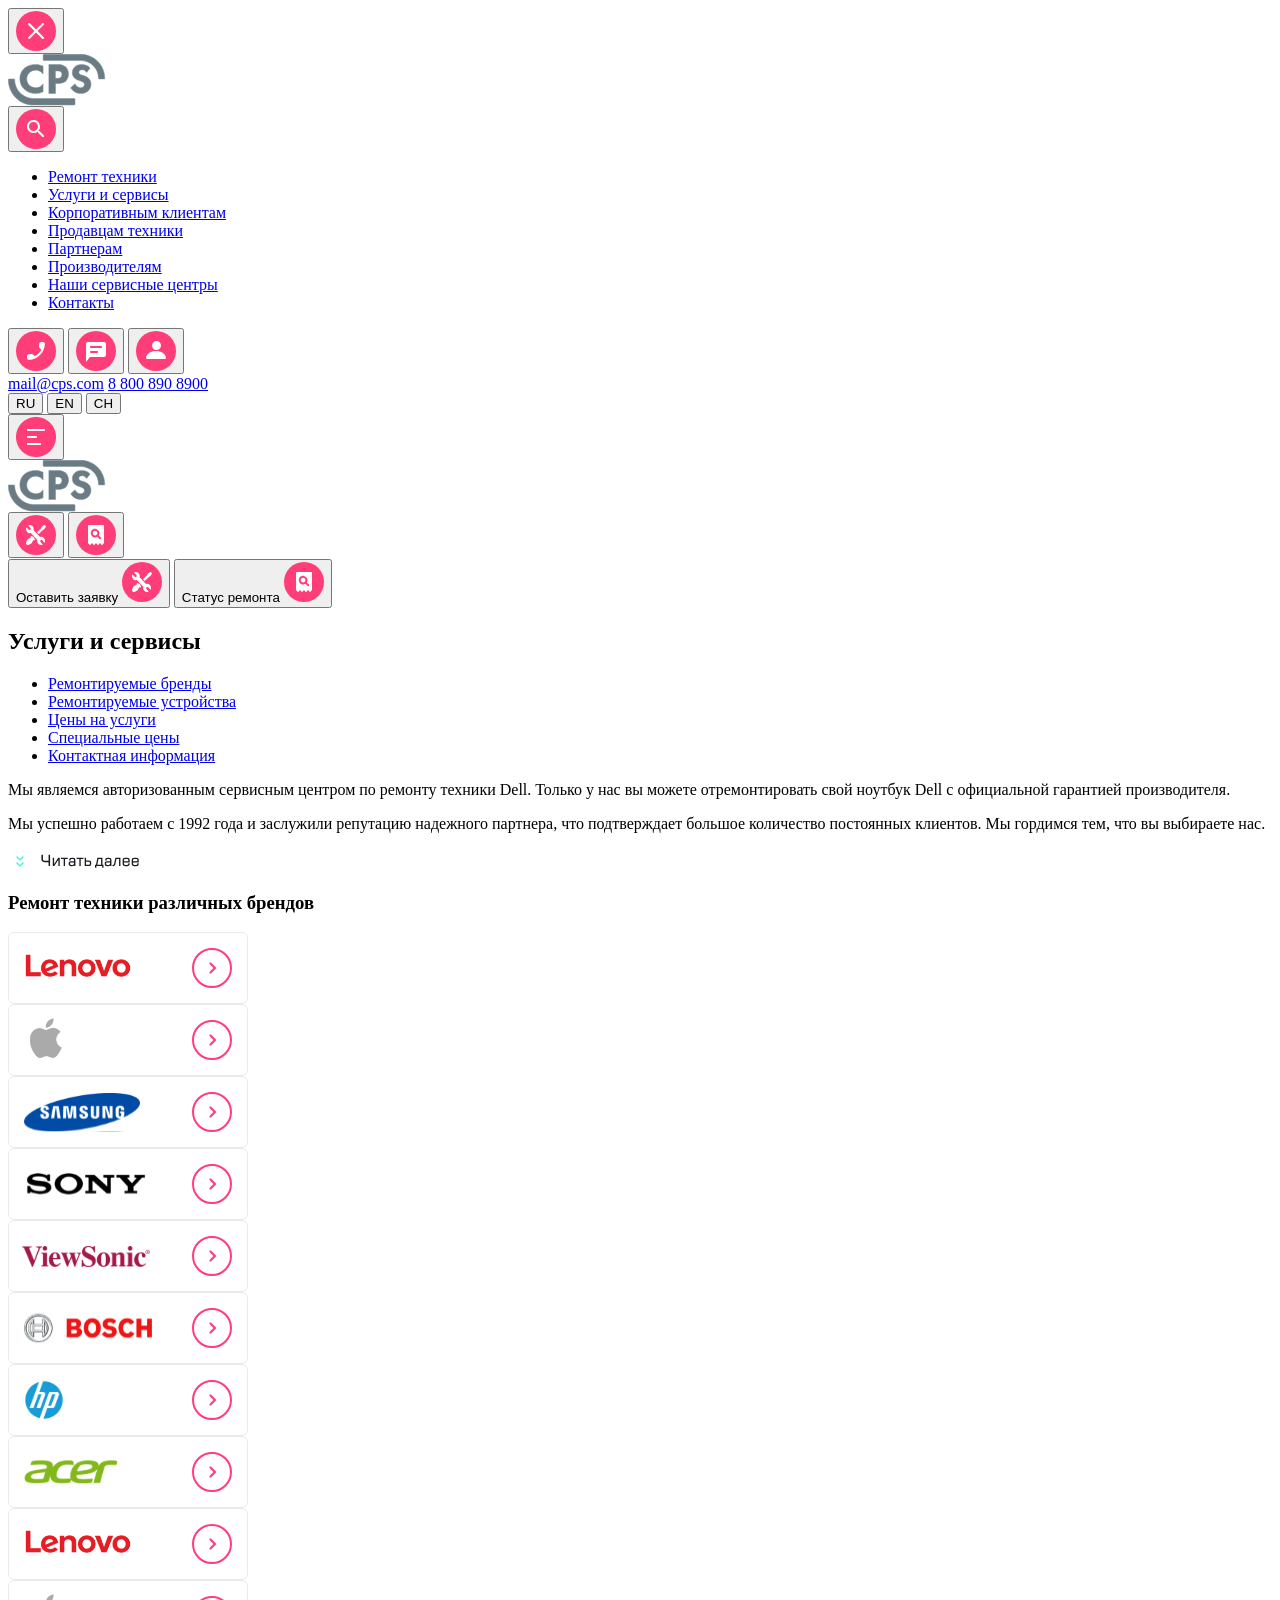
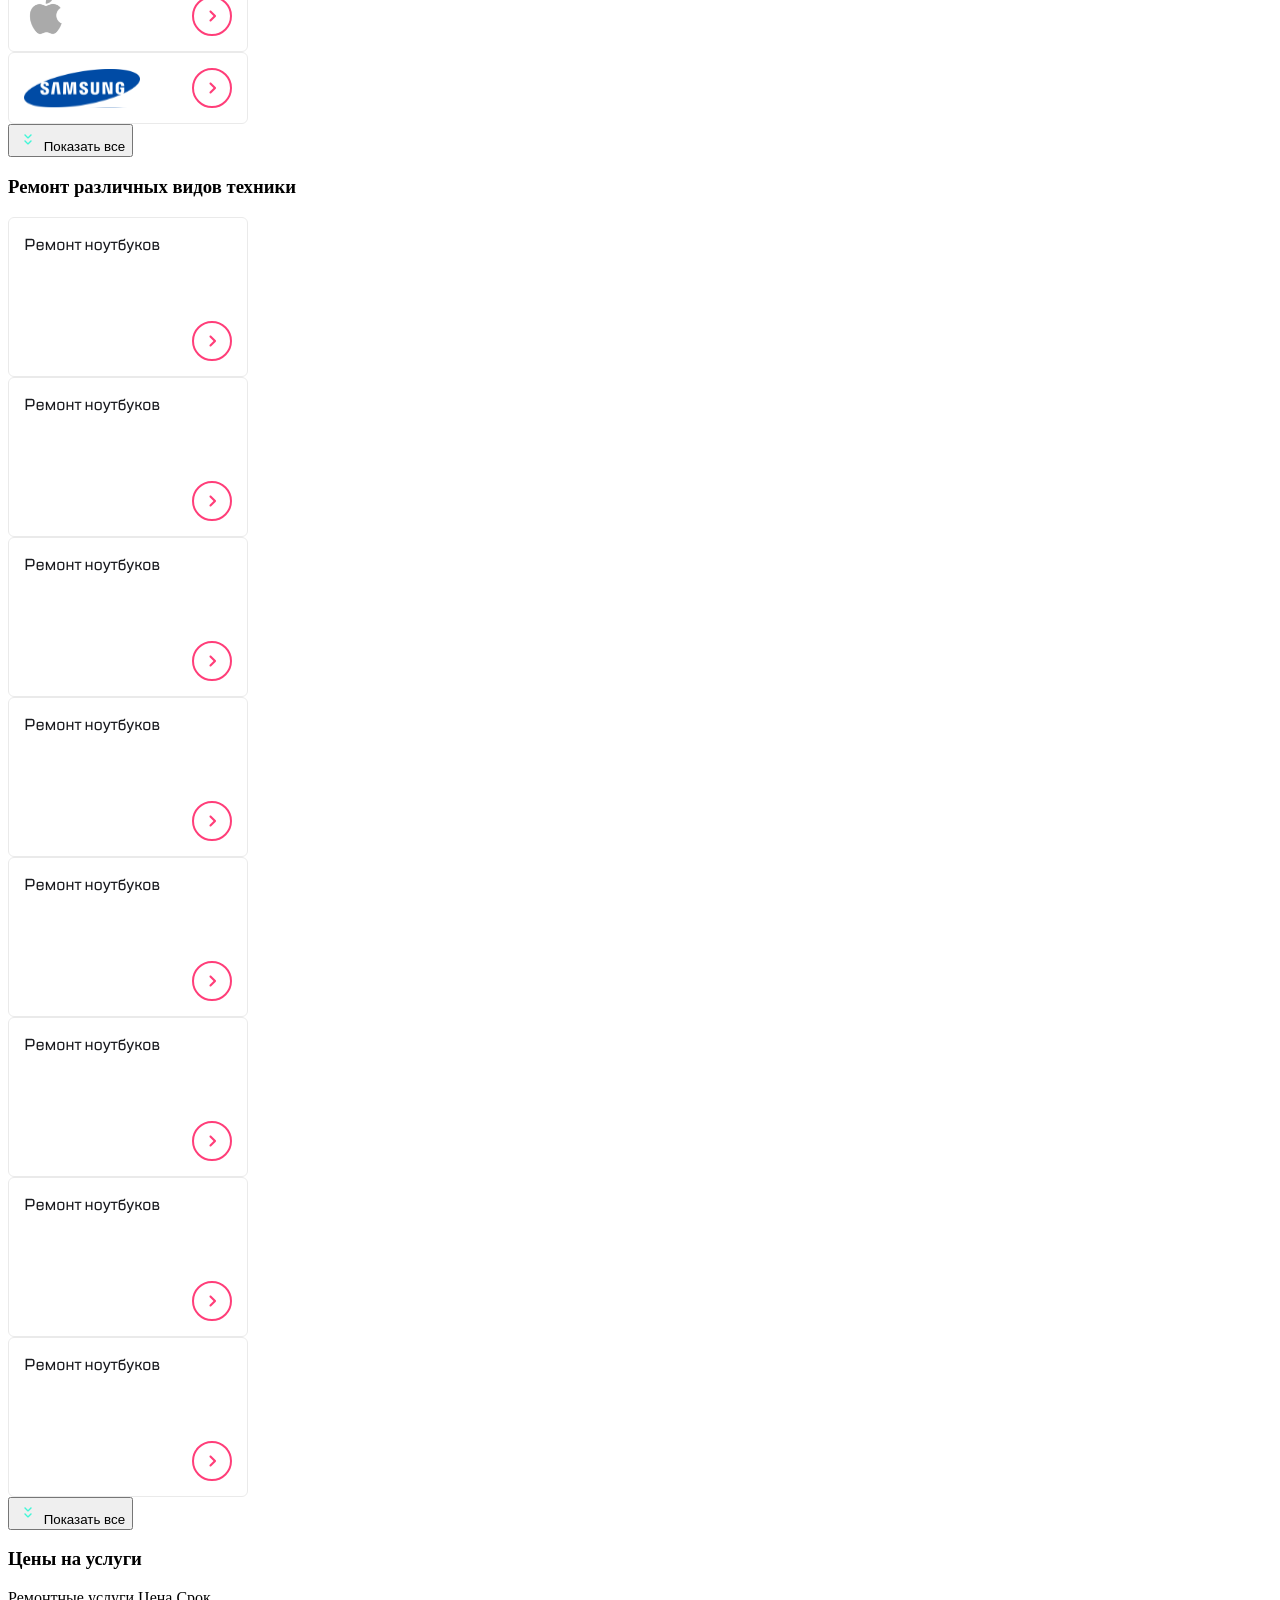
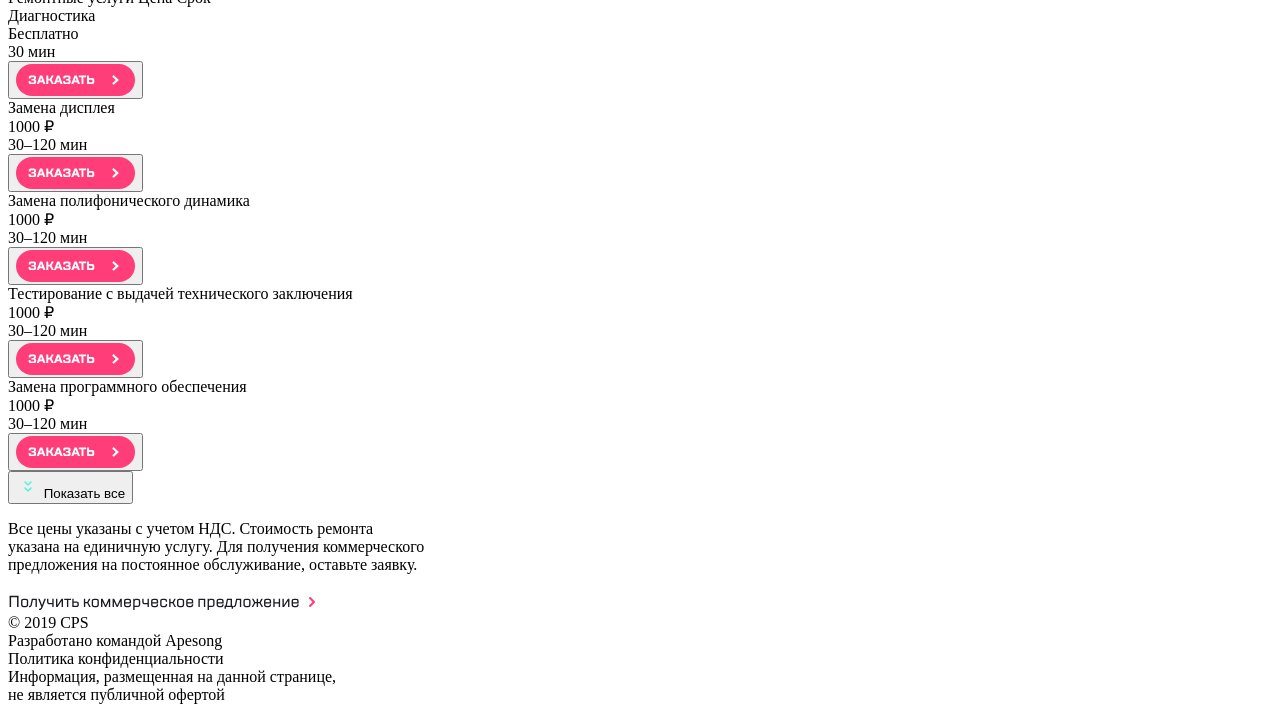
==== commit 29bb23f6: "feat: 1st final edit" ====
--- a/src/index.html
+++ b/src/index.html
@@ -1,18 +1,9 @@
-<!doctype html>
-<html lang="en">
-  <head>
-    <meta charset="UTF-8" />
-    <meta
-      name="viewport"
-      content="width=device-width, user-scalable=no, initial-scale=1.0, maximum-scale=1.0, minimum-scale=1.0"
-    />
-    <meta http-equiv="X-UA-Compatible" content="ie=edge" />
-    <title><%= htmlWebpackPlugin.options.title %></title>
-  </head>
-  <body>
-    <header> </header>
-    <div class="overlay"></div>
+<body>
+  <header> </header>
+  <div class="overlay"></div>
+  <div class="container">
     <aside class="sidebar__main">
+      <!-- всё содержимое aside без изменений -->
       <header class="sidebar__header">
         <div class="sidebar__header-left">
           <button class="btn sidebar__btn-close" type="button">
@@ -68,12 +59,12 @@
             </button>
           </div>
           <div class="sidebar__contacts-click">
-            <a class="sidebar__contacts-mail" href="mailto:mail@cps.com">
-              mail@cps.com
-            </a>
-            <a class="sidebar__contacts-tel" href="tel:88008908900">
-              8 800 890 8900
-            </a>
+            <a class="sidebar__contacts-mail" href="mailto:mail@cps.com"
+              >mail@cps.com</a
+            >
+            <a class="sidebar__contacts-tel" href="tel:88008908900"
+              >8 800 890 8900</a
+            >
           </div>
           <div class="sidebar__lang-container">
             <button class="btn sidebar__lang-ru" type="button">RU</button>
@@ -85,6 +76,7 @@
     </aside>
 
     <main class="main">
+      <!-- всё содержимое main без изменений -->
       <section class="cps">
         <header class="cps-header">
           <div class="cps-header__left">
@@ -105,7 +97,7 @@
           </div>
           <div class="cps-header__right">
             <button class="cps-header__repair-btn">
-              <span class="cps-header__repair-text">Оставить заявку </span>
+              <span class="cps-header__repair-text">Оставить заявку</span>
               <img
                 src="./img/cps-img/repair.svg"
                 alt="Ремонт"
@@ -123,12 +115,11 @@
           </div>
         </header>
         <h1 class="cps-header__title">Услуги и сервисы</h1>
-
         <nav class="cps-nav">
           <ul class="cps-nav__list">
-            <li class="cps-nav__item cps-nav__item--active">
-              <a href="#">Ремонтируемые бренды</a>
-            </li>
+            <li class="cps-nav__item cps-nav__item--active"
+              ><a href="#">Ремонтируемые бренды</a></li
+            >
             <li class="cps-nav__item"
               ><a href="#">Ремонтируемые устройства</a></li
             >
@@ -137,7 +128,6 @@
             <li class="cps-nav__item"><a href="#">Контактная информация</a></li>
           </ul>
         </nav>
-
         <div class="cps-content">
           <div class="cps-content__text">
             <p class="cps-content__paragraph cps-content__paragraph--open">
@@ -165,118 +155,103 @@
       </section>
 
       <h3 class="brand__title">Ремонт техники различных брендов</h3>
-
       <div class="swiper brand">
         <div class="swiper-wrapper brand__list">
-          <div class="swiper-slide brand__item">
-            <img src="./img/brand_img/cat1.svg" alt="Lenovo" />
-          </div>
-          <div class="swiper-slide brand__item">
-            <img
+          <div class="swiper-slide brand__item"
+            ><img src="./img/brand_img/cat1.svg" alt="Lenovo"
+          /></div>
+          <div class="swiper-slide brand__item"
+            ><img
               src="./img/brand_img/cat1_copy_2.svg"
               class="brand__img"
               alt="Apple"
-            />
-          </div>
-          <div class="swiper-slide brand__item">
-            <img
+          /></div>
+          <div class="swiper-slide brand__item"
+            ><img
               src="./img/brand_img/cat1copy.svg"
               class="brand__img"
               alt="Samsung"
-            />
-          </div>
-          <div class="swiper-slide brand__item">
-            <img
+          /></div>
+          <div class="swiper-slide brand__item"
+            ><img
               src="./img/brand_img/cat1copy10.svg"
               class="brand__img"
               alt="Sony"
-            />
-          </div>
-          <div class="swiper-slide brand__item">
-            <img
+          /></div>
+          <div class="swiper-slide brand__item"
+            ><img
               src="./img/brand_img/cat1copy3.svg"
               class="brand__img"
               alt="ViewSonic"
-            />
-          </div>
-          <div class="swiper-slide brand__item">
-            <img
+          /></div>
+          <div class="swiper-slide brand__item"
+            ><img
               src="./img/brand_img/cat1copy7.svg"
               class="brand__img"
               alt="Bosh"
-            />
-          </div>
-          <div class="swiper-slide brand__item">
-            <img
-              src="img/brand_img/cat1copy8.svg"
-              class="brand__img"
-              alt="HP"
-            />
-          </div>
-          <div class="swiper-slide brand__item">
-            <img
+          /></div>
+          <div class="swiper-slide brand__item"
+            ><img src="img/brand_img/cat1copy8.svg" class="brand__img" alt="HP"
+          /></div>
+          <div class="swiper-slide brand__item"
+            ><img
               src="./img/brand_img/cat1copy9.svg"
               class="brand__img"
               alt="Acer"
-            />
-          </div>
-          <div class="swiper-slide brand__item">
-            <img
+          /></div>
+          <div class="swiper-slide brand__item"
+            ><img
               src="./img/brand_img/cat1.svg"
               class="brand__img"
               alt="Lenovo"
-            />
-          </div>
-          <div class="swiper-slide brand__item">
-            <img
+          /></div>
+          <div class="swiper-slide brand__item"
+            ><img
               src="./img/brand_img/cat1_copy_2.svg"
               class="brand__img"
               alt="Apple"
-            />
-          </div>
-          <div class="swiper-slide brand__item">
-            <img
+          /></div>
+          <div class="swiper-slide brand__item"
+            ><img
               src="./img/brand_img/cat1copy.svg"
               class="brand__img"
               alt="Samsung"
-            />
-          </div>
-        </div>
-
+          /></div>
+        </div>
         <div class="swiper-pagination"></div>
         <button class="brand__button toggle-btn" type="button" id="brandBtn">
           <img class="arrow" src="./img/arrow.svg" alt="arrow" />
           <span class="brand__button-text">Показать все</span>
         </button>
       </div>
+
       <h3 class="services__title">Ремонт различных видов техники</h3>
-
       <div class="swiper repair">
         <div class="swiper-wrapper repair__list">
-          <div class="swiper-slide repair__item">
-            <img src="./img/swiper2.img/repair.svg" alt="repair" />
-          </div>
-          <div class="swiper-slide repair__item">
-            <img src="./img/swiper2.img/repair.svg" alt="repair" />
-          </div>
-          <div class="swiper-slide repair__item">
-            <img src="./img/swiper2.img/repair.svg" alt="repair" />
-          </div>
-          <div class="swiper-slide repair__item">
-            <img src="./img/swiper2.img/repair.svg" alt="repair" />
-          </div>
-          <div class="swiper-slide repair__item">
-            <img src="./img/swiper2.img/repair.svg" alt="repair" />
-          </div>
-          <div class="swiper-slide repair__item">
-            <img src="./img/swiper2.img/repair.svg" alt="repair" />
-          </div>
-          <div class="swiper-slide repair__item">
-            <img src="./img/swiper2.img/repair.svg" alt="repair" />
-          </div>
-          <div class="swiper-slide repair__item">
-            <img src="./img/swiper2.img/repair.svg" alt="repair" />
-          </div>
+          <div class="swiper-slide repair__item"
+            ><img src="./img/swiper2.img/repair.svg" alt="repair"
+          /></div>
+          <div class="swiper-slide repair__item"
+            ><img src="./img/swiper2.img/repair.svg" alt="repair"
+          /></div>
+          <div class="swiper-slide repair__item"
+            ><img src="./img/swiper2.img/repair.svg" alt="repair"
+          /></div>
+          <div class="swiper-slide repair__item"
+            ><img src="./img/swiper2.img/repair.svg" alt="repair"
+          /></div>
+          <div class="swiper-slide repair__item"
+            ><img src="./img/swiper2.img/repair.svg" alt="repair"
+          /></div>
+          <div class="swiper-slide repair__item"
+            ><img src="./img/swiper2.img/repair.svg" alt="repair"
+          /></div>
+          <div class="swiper-slide repair__item"
+            ><img src="./img/swiper2.img/repair.svg" alt="repair"
+          /></div>
+          <div class="swiper-slide repair__item"
+            ><img src="./img/swiper2.img/repair.svg" alt="repair"
+          /></div>
         </div>
         <div class="swiper-pagination"></div>
         <button class="repair__button toggle-btn" type="button" id="repairBtn">
@@ -287,103 +262,71 @@
 
       <div class="price">
         <h3 class="price__title">Цены на услуги</h3>
-
         <div class="price__table swiper">
           <div class="price__head">
             <span class="price__head-service">Ремонтные услуги</span>
             <span class="price__head-price">Цена</span>
             <span class="price__head-time">Срок</span>
           </div>
-
           <div class="swiper-wrapper price__list">
             <div class="swiper-slide price__item">
               <div class="price__service">Диагностика</div>
-
               <div class="price__cost">Бесплатно</div>
-
               <div class="price__time">30 мин</div>
-
-              <button class="price__button" type="button">
-                <img
-                  src="./img/price-img/order.svg"
-                  alt="arrow"
-                  class="price__button-icon"
-                />
-              </button>
-            </div>
-
+              <button class="price__button" type="button"
+                ><img
+                  src="./img/price-img/order.svg"
+                  alt="arrow"
+                  class="price__button-icon"
+              /></button>
+            </div>
             <div class="swiper-slide price__item">
               <div class="price__service">Замена дисплея</div>
-
               <div class="price__cost">1000 ₽</div>
-
               <div class="price__time">30–120 мин</div>
-
-              <button class="price__button" type="button">
-                <img
-                  class="arow"
-                  src="./img/price-img/order.svg"
-                  alt="arrow"
-                  class="price__button-icon"
-                />
-              </button>
-            </div>
-
-            <div class="swiper-slide price__item">
-              <div class="price__service">
-                Замена полифонического динамика
-              </div>
-
+              <button class="price__button" type="button"
+                ><img
+                  src="./img/price-img/order.svg"
+                  alt="arrow"
+                  class="price__button-icon"
+              /></button>
+            </div>
+            <div class="swiper-slide price__item">
+              <div class="price__service">Замена полифонического динамика</div>
               <div class="price__cost">1000 ₽</div>
-
               <div class="price__time">30–120 мин</div>
-
-              <button class="price__button" type="button">
-                <img
-                  src="./img/price-img/order.svg"
-                  alt="arrow"
-                  class="price__button-icon"
-                />
-              </button>
-            </div>
-
-            <div class="swiper-slide price__item">
-              <div class="price__service">
-                Тестирование с выдачей технического заключения
-              </div>
-
+              <button class="price__button" type="button"
+                ><img
+                  src="./img/price-img/order.svg"
+                  alt="arrow"
+                  class="price__button-icon"
+              /></button>
+            </div>
+            <div class="swiper-slide price__item">
+              <div class="price__service"
+                >Тестирование с выдачей технического заключения</div
+              >
               <div class="price__cost">1000 ₽</div>
-
               <div class="price__time">30–120 мин</div>
-
-              <button class="price__button" type="button">
-                <img
-                  class="arow"
-                  src="./img/price-img/order.svg"
-                  alt="arrow"
-                  class="price__button-icon"
-                />
-              </button>
-            </div>
-
-            <div class="swiper-slide price__item">
-              <div class="price__service">
-                Замена программного обеспечения
-              </div>
-
+              <button class="price__button" type="button"
+                ><img
+                  src="./img/price-img/order.svg"
+                  alt="arrow"
+                  class="price__button-icon"
+              /></button>
+            </div>
+            <div class="swiper-slide price__item">
+              <div class="price__service">Замена программного обеспечения</div>
               <div class="price__cost">1000 ₽</div>
-
               <div class="price__time">30–120 мин</div>
-              <button class="price__button" type="button">
-                <img
-                  src="./img/price-img/order.svg"
-                  alt="arrow"
-                  class="price__button-icon"
-                />
-              </button>
-            </div>
-          </div>
-
+              <button class="price__button" type="button"
+                ><img
+                  src="./img/price-img/order.svg"
+                  alt="arrow"
+                  class="price__button-icon"
+              /></button>
+            </div>
+          </div>
           <div class="swiper-pagination"></div>
           <button
             class="price-table__button toggle-btn"
@@ -394,14 +337,12 @@
             <span class="price-table__button-text">Показать все</span>
           </button>
         </div>
-
         <div class="price__footer">
           <p class="price__description">
             Все цены указаны с учетом НДС. Стоимость ремонта <br />
-            указана наединичную услугу. Для получения коммерческого<br />
+            указана на единичную услугу. Для получения коммерческого<br />
             предложения на постоянное обслуживание, оставьте заявку.
           </p>
-
           <a href="#" class="price__offer">
             <img
               src="./img/price-img/comercial-suggestion.svg"
@@ -411,14 +352,15 @@
           </a>
         </div>
       </div>
+
       <footer class="footer">
-        <div class="left"> © 2019 CPS <br />Разработано командой Apesong </div>
+        <div class="left">© 2019 CPS <br />Разработано командой Apesong</div>
         <div class="middle">Политика конфиденциальности</div>
         <div class="right"
-          >Информация, размещенная на данной странице, <br />
-          не является публичной офертой</div
+          >Информация, размещенная на данной странице, <br />не является
+          публичной офертой</div
         >
       </footer>
-    </main></body
-  ></html
->
+    </main>
+  </div>
+</body>
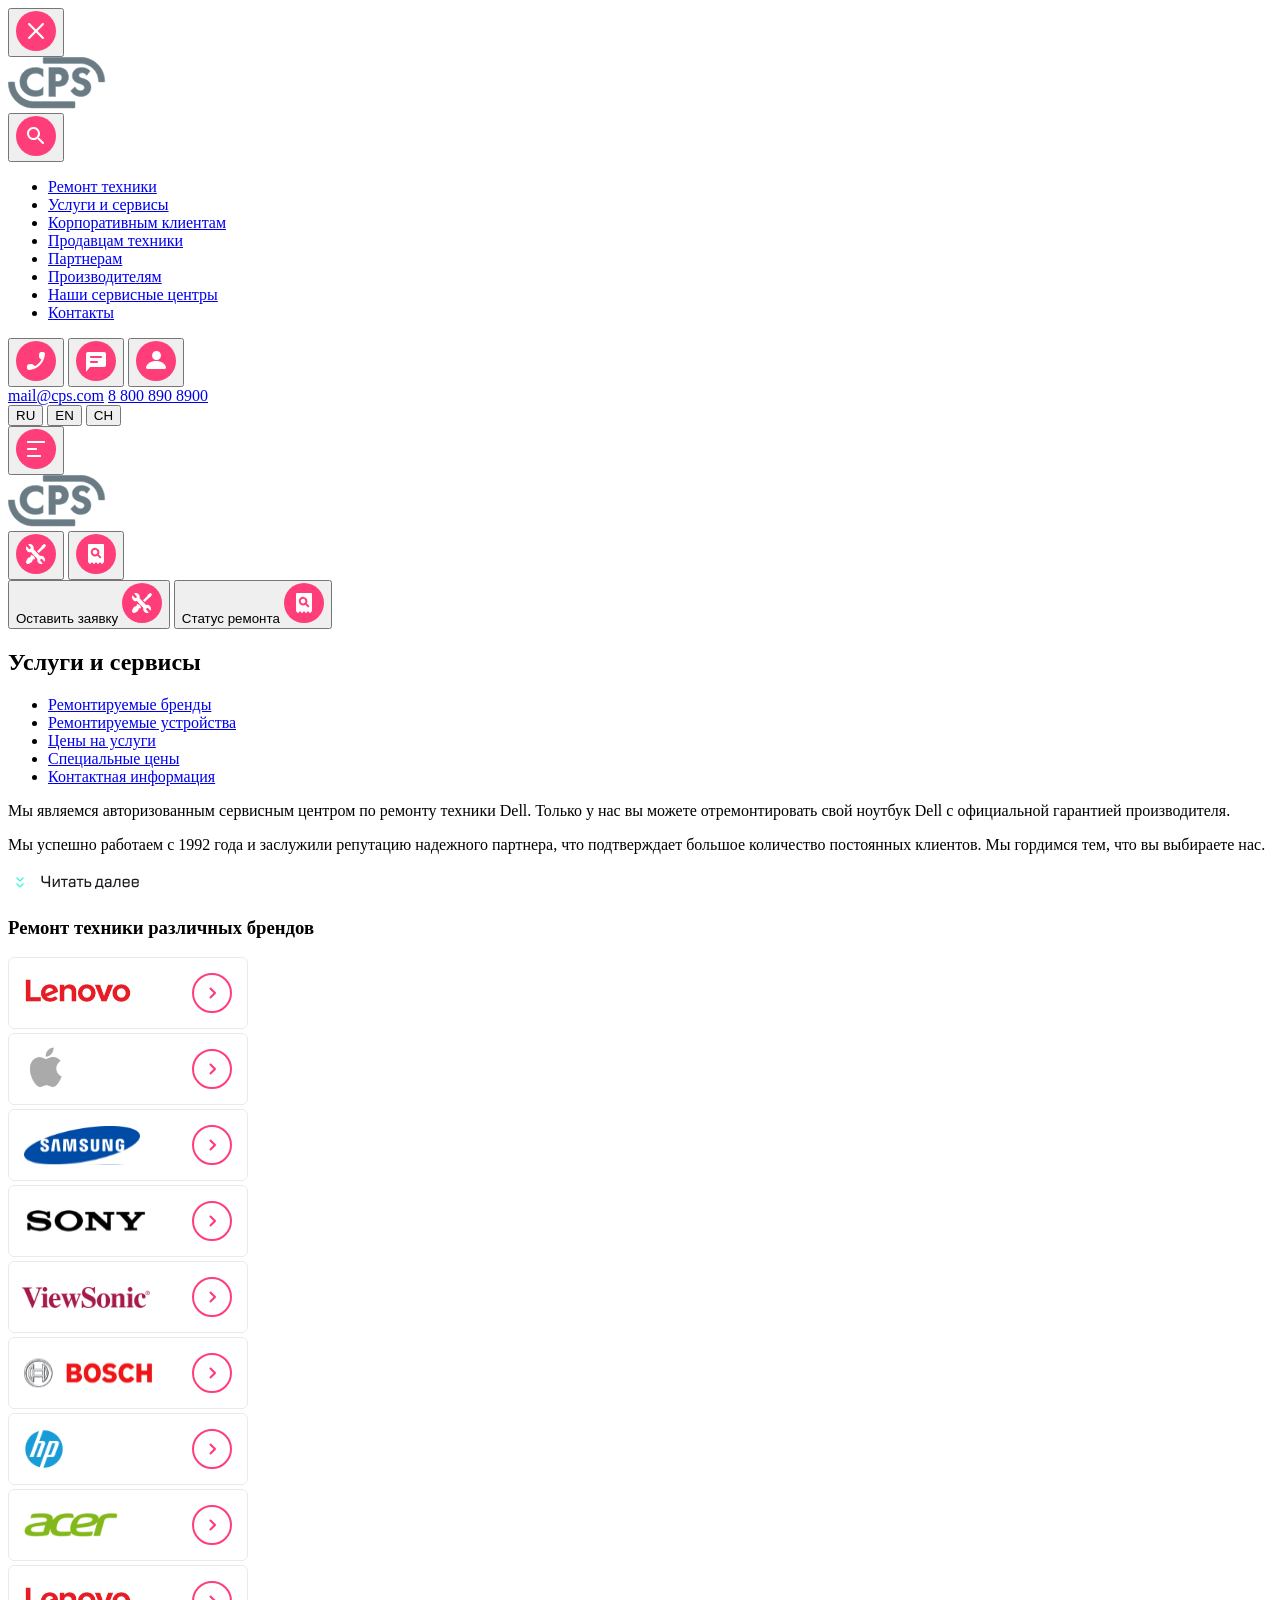
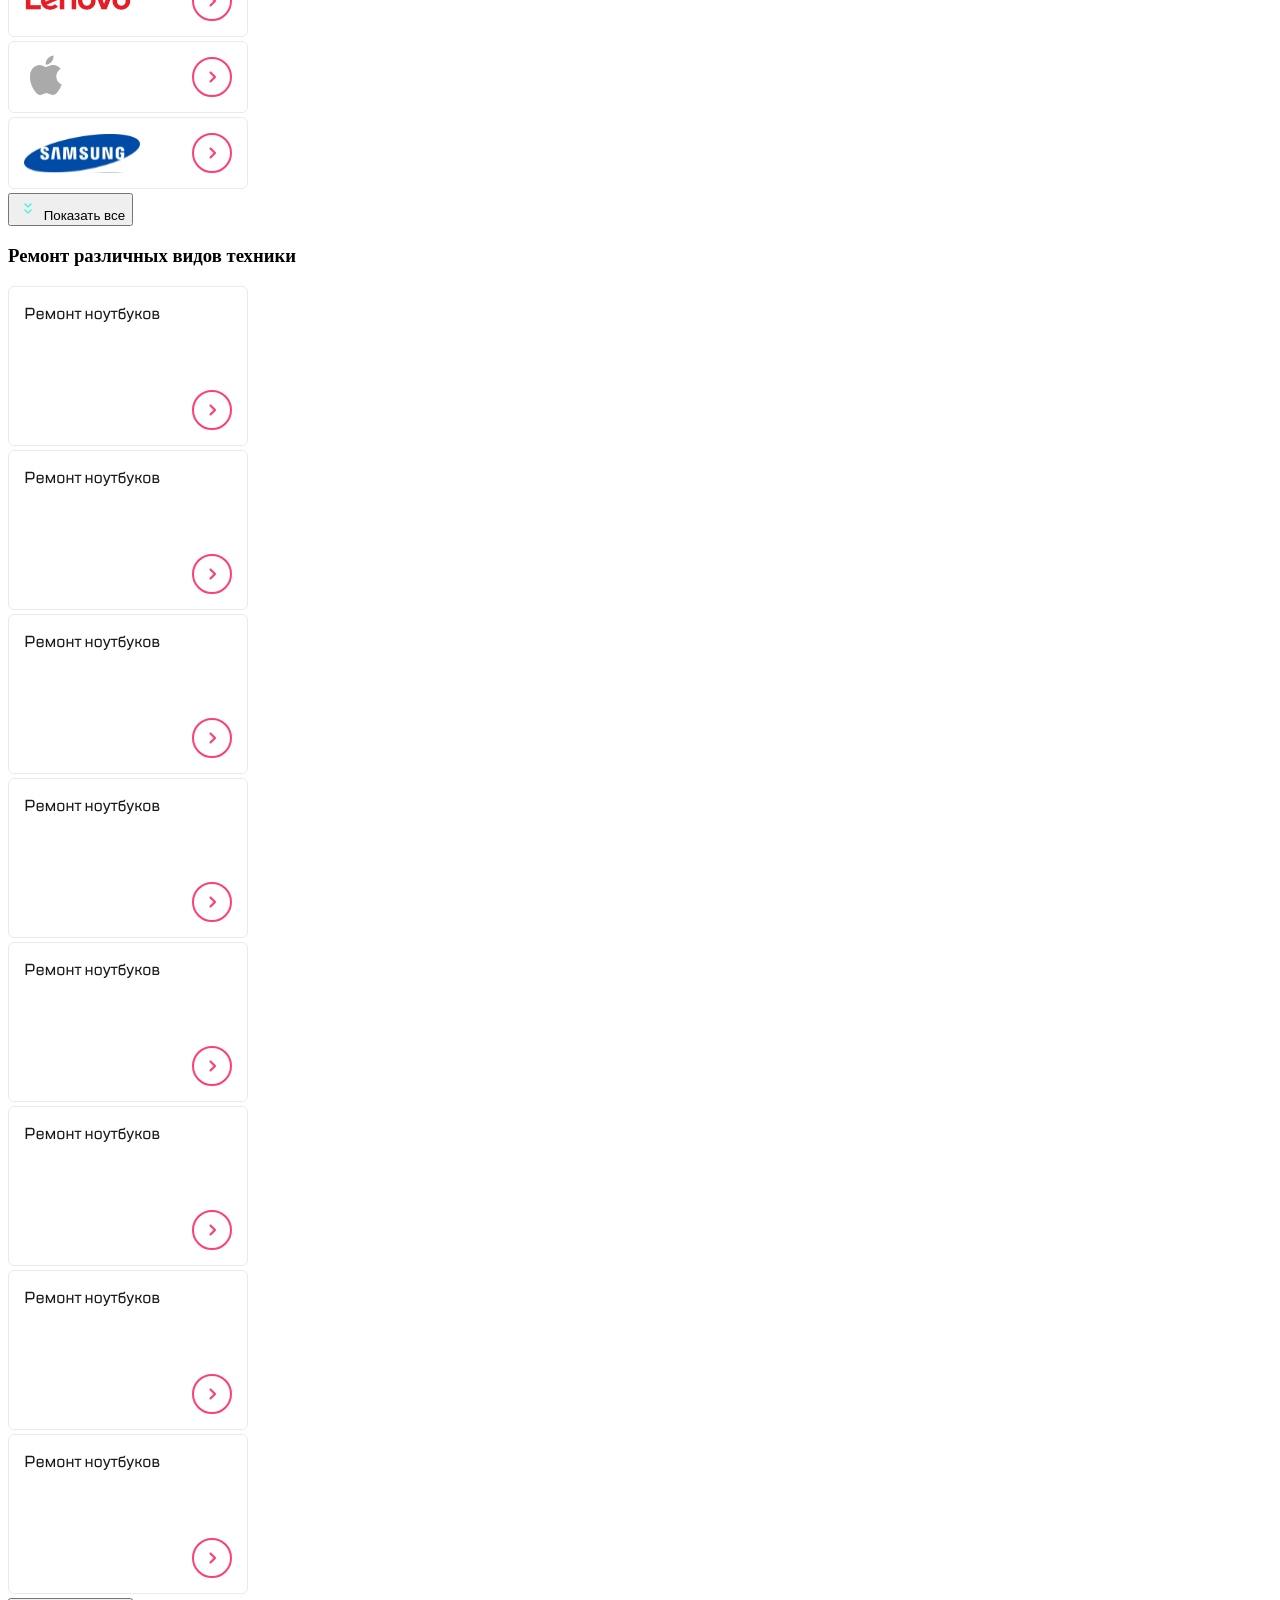
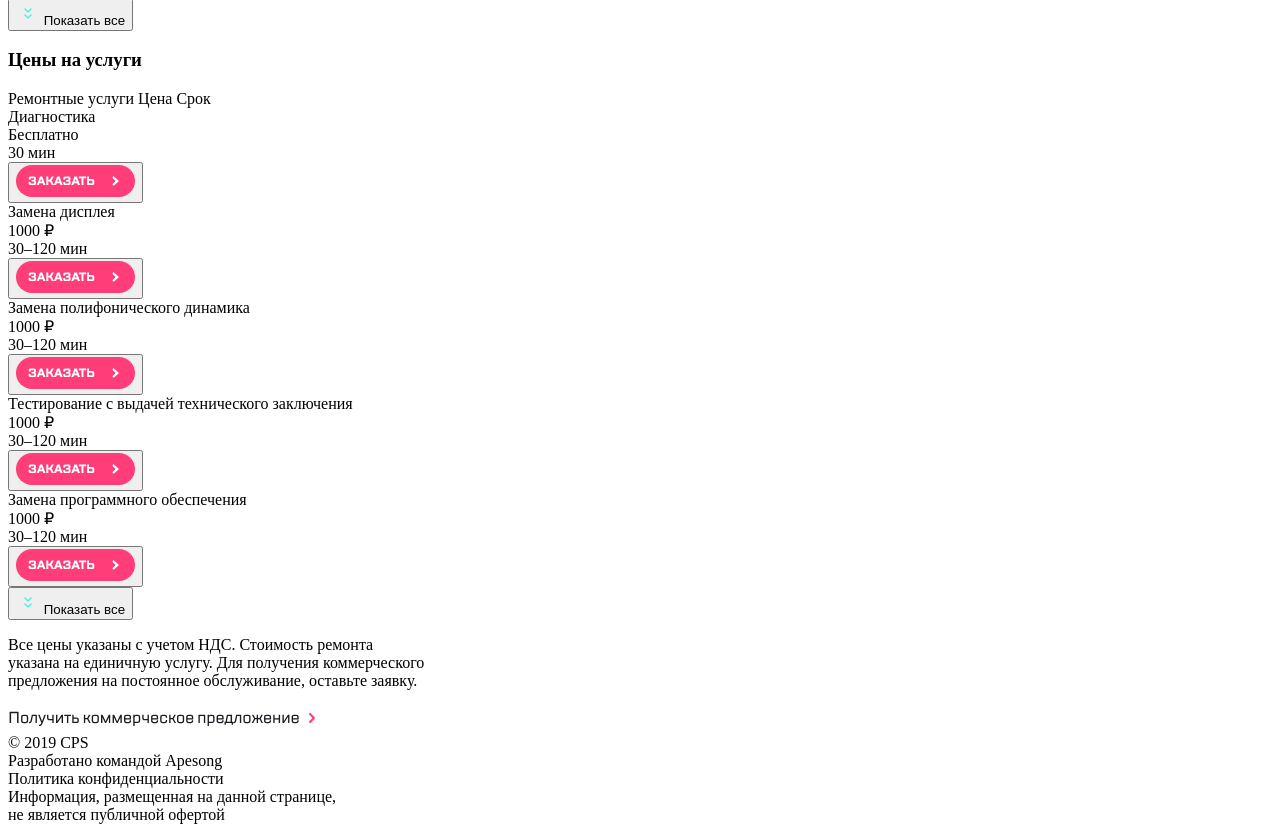
==== commit ecf8956b: "feat: html head" ====
--- a/src/index.html
+++ b/src/index.html
@@ -1,366 +1,390 @@
-<body>
-  <header> </header>
-  <div class="overlay"></div>
-  <div class="container">
-    <aside class="sidebar__main">
-      <!-- всё содержимое aside без изменений -->
-      <header class="sidebar__header">
-        <div class="sidebar__header-left">
-          <button class="btn sidebar__btn-close" type="button">
-            <img src="./img/aside-img/close.svg" alt="close" />
+<!doctype html>
+<html lang="en">
+  <head>
+    <meta charset="UTF-8" />
+    <meta
+      name="viewport"
+      content="width=device-width, user-scalable=no, initial-scale=1.0, maximum-scale=1.0, minimum-scale=1.0"
+    />
+    <meta http-equiv="X-UA-Compatible" content="ie=edge" />
+    <title><%= htmlWebpackPlugin.options.title %></title>
+  </head>
+  <body>
+    <header> </header>
+    <div class="overlay"></div>
+    <div class="container">
+      <aside class="sidebar__main">
+        <header class="sidebar__header">
+          <div class="sidebar__header-left">
+            <button class="btn sidebar__btn-close" type="button">
+              <img src="./img/aside-img/close.svg" alt="close" />
+            </button>
+            <div class="sidebar__image-cps">
+              <img src="./img/aside-img/cps.svg" alt="CPS logo" />
+            </div>
+          </div>
+          <button class="btn sidebar__button-search" type="button">
+            <img src="./img/aside-img/search.svg" alt="Search btn" />
           </button>
-          <div class="sidebar__image-cps">
-            <img src="./img/aside-img/cps.svg" alt="CPS logo" />
-          </div>
-        </div>
-        <button class="btn sidebar__button-search" type="button">
-          <img src="./img/aside-img/search.svg" alt="Search btn" />
-        </button>
-      </header>
-      <nav class="sidebar__nav">
-        <ul class="sidebar__nav-list">
-          <li class="sidebar__nav-item sidebar__nav-item--active">
-            <a class="sidebar__link" href="#">Ремонт техники</a>
-          </li>
-          <li class="sidebar__nav-item"
-            ><a class="sidebar__link" href="#">Услуги и сервисы</a></li
-          >
-          <li class="sidebar__nav-item"
-            ><a class="sidebar__link" href="#">Корпоративным клиентам</a></li
-          >
-          <li class="sidebar__nav-item"
-            ><a class="sidebar__link" href="#">Продавцам техники</a></li
-          >
-          <li class="sidebar__nav-item"
-            ><a class="sidebar__link" href="#">Партнерам</a></li
-          >
-          <li class="sidebar__nav-item"
-            ><a class="sidebar__link" href="#">Производителям</a></li
-          >
-          <li class="sidebar__nav-item"
-            ><a class="sidebar__link" href="#">Наши сервисные центры</a></li
-          >
-          <li class="sidebar__nav-item"
-            ><a class="sidebar__link" href="#">Контакты</a></li
-          >
-        </ul>
-      </nav>
-      <footer>
-        <div class="sidebar__contacts">
-          <div class="sidebar__contacts-btn">
-            <button class="btn sidebar__contacts-call" type="button">
-              <img src="./img/aside-img/phone.svg" alt="call" />
-            </button>
-            <button class="btn sidebar__contacts-message" type="button">
-              <img src="./img/aside-img/text.svg" alt="text" />
-            </button>
-            <button class="btn sidebar__contacts-profile" type="button">
-              <img src="./img/aside-img/profile.svg" alt="profile" />
-            </button>
-          </div>
-          <div class="sidebar__contacts-click">
-            <a class="sidebar__contacts-mail" href="mailto:mail@cps.com"
-              >mail@cps.com</a
-            >
-            <a class="sidebar__contacts-tel" href="tel:88008908900"
-              >8 800 890 8900</a
-            >
-          </div>
-          <div class="sidebar__lang-container">
-            <button class="btn sidebar__lang-ru" type="button">RU</button>
-            <button class="btn sidebar__lang-en" type="button">EN</button>
-            <button class="btn sidebar__lang-ch" type="button">CH</button>
-          </div>
-        </div>
-      </footer>
-    </aside>
-
-    <main class="main">
-      <!-- всё содержимое main без изменений -->
-      <section class="cps">
-        <header class="cps-header">
-          <div class="cps-header__left">
-            <button class="btn cps-header__burger">
-              <img src="./img/cps-img/burger.png" alt="Меню" />
-            </button>
-            <div class="cps-header__logo">
-              <img src="./img/cps-img/cps.svg" alt="CPS Логотип" />
-            </div>
-          </div>
-          <div class="cps-header__middle">
-            <button class="btn cps-header__repair-btn">
-              <img src="./img/cps-img/repair.svg" alt="repair" />
-            </button>
-            <button class="btn cps-header__search-btn">
-              <img src="./img/cps-img/search.svg" alt="search" />
-            </button>
-          </div>
-          <div class="cps-header__right">
-            <button class="cps-header__repair-btn">
-              <span class="cps-header__repair-text">Оставить заявку</span>
-              <img
-                src="./img/cps-img/repair.svg"
-                alt="Ремонт"
-                class="cps-header__repair-img"
-              />
-            </button>
-            <button class="cps-header__status-btn">
-              <span class="cps-header__status-text">Статус ремонта</span>
-              <img
-                src="./img/cps-img/checkstatus.svg"
-                alt="Проверить статус"
-                class="cps-header__status-img"
-              />
-            </button>
-          </div>
         </header>
-        <h1 class="cps-header__title">Услуги и сервисы</h1>
-        <nav class="cps-nav">
-          <ul class="cps-nav__list">
-            <li class="cps-nav__item cps-nav__item--active"
-              ><a href="#">Ремонтируемые бренды</a></li
-            >
-            <li class="cps-nav__item"
-              ><a href="#">Ремонтируемые устройства</a></li
-            >
-            <li class="cps-nav__item"><a href="#">Цены на услуги</a></li>
-            <li class="cps-nav__item"><a href="#">Специальные цены</a></li>
-            <li class="cps-nav__item"><a href="#">Контактная информация</a></li>
+        <nav class="sidebar__nav">
+          <ul class="sidebar__nav-list">
+            <li class="sidebar__nav-item sidebar__nav-item--active">
+              <a class="sidebar__link" href="#">Ремонт техники</a>
+            </li>
+            <li class="sidebar__nav-item"
+              ><a class="sidebar__link" href="#">Услуги и сервисы</a></li
+            >
+            <li class="sidebar__nav-item"
+              ><a class="sidebar__link" href="#">Корпоративным клиентам</a></li
+            >
+            <li class="sidebar__nav-item"
+              ><a class="sidebar__link" href="#">Продавцам техники</a></li
+            >
+            <li class="sidebar__nav-item"
+              ><a class="sidebar__link" href="#">Партнерам</a></li
+            >
+            <li class="sidebar__nav-item"
+              ><a class="sidebar__link" href="#">Производителям</a></li
+            >
+            <li class="sidebar__nav-item"
+              ><a class="sidebar__link" href="#">Наши сервисные центры</a></li
+            >
+            <li class="sidebar__nav-item"
+              ><a class="sidebar__link" href="#">Контакты</a></li
+            >
           </ul>
         </nav>
-        <div class="cps-content">
-          <div class="cps-content__text">
-            <p class="cps-content__paragraph cps-content__paragraph--open">
-              Мы являемся авторизованным сервисным центром по ремонту техники
-              Dell. Только у нас вы можете отремонтировать свой ноутбук Dell с
-              официальной гарантией производителя.
-            </p>
-            <p class="cps-content__paragraph cps-content__paragraph--hidden">
-              Мы успешно работаем с 1992 года и заслужили репутацию надежного
-              партнера, что подтверждает большое количество постоянных клиентов.
-              Мы гордимся тем, что вы выбираете нас.
-            </p>
-            <div class="cps-content__read">
-              <a href="#" class="cps-content__read-item">
+        <footer>
+          <div class="sidebar__contacts">
+            <div class="sidebar__contacts-btn">
+              <button class="btn sidebar__contacts-call" type="button">
+                <img src="./img/aside-img/phone.svg" alt="call" />
+              </button>
+              <button class="btn sidebar__contacts-message" type="button">
+                <img src="./img/aside-img/text.svg" alt="text" />
+              </button>
+              <button class="btn sidebar__contacts-profile" type="button">
+                <img src="./img/aside-img/profile.svg" alt="profile" />
+              </button>
+            </div>
+            <div class="sidebar__contacts-click">
+              <a class="sidebar__contacts-mail" href="mailto:mail@cps.com"
+                >mail@cps.com</a
+              >
+              <a class="sidebar__contacts-tel" href="tel:88008908900"
+                >8 800 890 8900</a
+              >
+            </div>
+            <div class="sidebar__lang-container">
+              <button class="btn sidebar__lang-ru" type="button">RU</button>
+              <button class="btn sidebar__lang-en" type="button">EN</button>
+              <button class="btn sidebar__lang-ch" type="button">CH</button>
+            </div>
+          </div>
+        </footer>
+      </aside>
+
+      <main class="main">
+        <!-- всё содержимое main без изменений -->
+        <section class="cps">
+          <header class="cps-header">
+            <div class="cps-header__left">
+              <button class="btn cps-header__burger">
+                <img src="./img/cps-img/burger.png" alt="Меню" />
+              </button>
+              <div class="cps-header__logo">
+                <img src="./img/cps-img/cps.svg" alt="CPS Логотип" />
+              </div>
+            </div>
+            <div class="cps-header__middle">
+              <button class="btn cps-header__repair-btn">
+                <img src="./img/cps-img/repair.svg" alt="repair" />
+              </button>
+              <button class="btn cps-header__search-btn">
+                <img src="./img/cps-img/search.svg" alt="search" />
+              </button>
+            </div>
+            <div class="cps-header__right">
+              <button class="cps-header__repair-btn">
+                <span class="cps-header__repair-text">Оставить заявку</span>
                 <img
-                  src="./img/cps-img/read.svg"
-                  class="cps-content__read-more"
-                  alt="cps-read-more"
+                  src="./img/cps-img/repair.svg"
+                  alt="Ремонт"
+                  class="cps-header__repair-img"
                 />
-              </a>
-            </div>
-          </div>
-          <div class="cps-content__background-img"></div>
+              </button>
+              <button class="cps-header__status-btn">
+                <span class="cps-header__status-text">Статус ремонта</span>
+                <img
+                  src="./img/cps-img/checkstatus.svg"
+                  alt="Проверить статус"
+                  class="cps-header__status-img"
+                />
+              </button>
+            </div>
+          </header>
+          <h1 class="cps-header__title">Услуги и сервисы</h1>
+          <nav class="cps-nav">
+            <ul class="cps-nav__list">
+              <li class="cps-nav__item cps-nav__item--active"
+                ><a href="#">Ремонтируемые бренды</a></li
+              >
+              <li class="cps-nav__item"
+                ><a href="#">Ремонтируемые устройства</a></li
+              >
+              <li class="cps-nav__item"><a href="#">Цены на услуги</a></li>
+              <li class="cps-nav__item"><a href="#">Специальные цены</a></li>
+              <li class="cps-nav__item"
+                ><a href="#">Контактная информация</a></li
+              >
+            </ul>
+          </nav>
+          <div class="cps-content">
+            <div class="cps-content__text">
+              <p class="cps-content__paragraph cps-content__paragraph--open">
+                Мы являемся авторизованным сервисным центром по ремонту техники
+                Dell. Только у нас вы можете отремонтировать свой ноутбук Dell с
+                официальной гарантией производителя.
+              </p>
+              <p class="cps-content__paragraph cps-content__paragraph--hidden">
+                Мы успешно работаем с 1992 года и заслужили репутацию надежного
+                партнера, что подтверждает большое количество постоянных
+                клиентов. Мы гордимся тем, что вы выбираете нас.
+              </p>
+              <div class="cps-content__read">
+                <a href="#" class="cps-content__read-item">
+                  <img
+                    src="./img/cps-img/read.svg"
+                    class="cps-content__read-more"
+                    alt="cps-read-more"
+                  />
+                </a>
+              </div>
+            </div>
+            <div class="cps-content__background-img"></div>
+          </div>
+        </section>
+
+        <h3 class="brand__title">Ремонт техники различных брендов</h3>
+        <div class="swiper brand">
+          <div class="swiper-wrapper brand__list">
+            <div class="swiper-slide brand__item"
+              ><img src="./img/brand_img/cat1.svg" alt="Lenovo"
+            /></div>
+            <div class="swiper-slide brand__item"
+              ><img
+                src="./img/brand_img/cat1_copy_2.svg"
+                class="brand__img"
+                alt="Apple"
+            /></div>
+            <div class="swiper-slide brand__item"
+              ><img
+                src="./img/brand_img/cat1copy.svg"
+                class="brand__img"
+                alt="Samsung"
+            /></div>
+            <div class="swiper-slide brand__item"
+              ><img
+                src="./img/brand_img/cat1copy10.svg"
+                class="brand__img"
+                alt="Sony"
+            /></div>
+            <div class="swiper-slide brand__item"
+              ><img
+                src="./img/brand_img/cat1copy3.svg"
+                class="brand__img"
+                alt="ViewSonic"
+            /></div>
+            <div class="swiper-slide brand__item"
+              ><img
+                src="./img/brand_img/cat1copy7.svg"
+                class="brand__img"
+                alt="Bosh"
+            /></div>
+            <div class="swiper-slide brand__item"
+              ><img
+                src="img/brand_img/cat1copy8.svg"
+                class="brand__img"
+                alt="HP"
+            /></div>
+            <div class="swiper-slide brand__item"
+              ><img
+                src="./img/brand_img/cat1copy9.svg"
+                class="brand__img"
+                alt="Acer"
+            /></div>
+            <div class="swiper-slide brand__item"
+              ><img
+                src="./img/brand_img/cat1.svg"
+                class="brand__img"
+                alt="Lenovo"
+            /></div>
+            <div class="swiper-slide brand__item"
+              ><img
+                src="./img/brand_img/cat1_copy_2.svg"
+                class="brand__img"
+                alt="Apple"
+            /></div>
+            <div class="swiper-slide brand__item"
+              ><img
+                src="./img/brand_img/cat1copy.svg"
+                class="brand__img"
+                alt="Samsung"
+            /></div>
+          </div>
+          <div class="swiper-pagination"></div>
+          <button class="brand__button toggle-btn" type="button" id="brandBtn">
+            <img class="arrow" src="./img/arrow.svg" alt="arrow" />
+            <span class="brand__button-text">Показать все</span>
+          </button>
         </div>
-      </section>
-
-      <h3 class="brand__title">Ремонт техники различных брендов</h3>
-      <div class="swiper brand">
-        <div class="swiper-wrapper brand__list">
-          <div class="swiper-slide brand__item"
-            ><img src="./img/brand_img/cat1.svg" alt="Lenovo"
-          /></div>
-          <div class="swiper-slide brand__item"
-            ><img
-              src="./img/brand_img/cat1_copy_2.svg"
-              class="brand__img"
-              alt="Apple"
-          /></div>
-          <div class="swiper-slide brand__item"
-            ><img
-              src="./img/brand_img/cat1copy.svg"
-              class="brand__img"
-              alt="Samsung"
-          /></div>
-          <div class="swiper-slide brand__item"
-            ><img
-              src="./img/brand_img/cat1copy10.svg"
-              class="brand__img"
-              alt="Sony"
-          /></div>
-          <div class="swiper-slide brand__item"
-            ><img
-              src="./img/brand_img/cat1copy3.svg"
-              class="brand__img"
-              alt="ViewSonic"
-          /></div>
-          <div class="swiper-slide brand__item"
-            ><img
-              src="./img/brand_img/cat1copy7.svg"
-              class="brand__img"
-              alt="Bosh"
-          /></div>
-          <div class="swiper-slide brand__item"
-            ><img src="img/brand_img/cat1copy8.svg" class="brand__img" alt="HP"
-          /></div>
-          <div class="swiper-slide brand__item"
-            ><img
-              src="./img/brand_img/cat1copy9.svg"
-              class="brand__img"
-              alt="Acer"
-          /></div>
-          <div class="swiper-slide brand__item"
-            ><img
-              src="./img/brand_img/cat1.svg"
-              class="brand__img"
-              alt="Lenovo"
-          /></div>
-          <div class="swiper-slide brand__item"
-            ><img
-              src="./img/brand_img/cat1_copy_2.svg"
-              class="brand__img"
-              alt="Apple"
-          /></div>
-          <div class="swiper-slide brand__item"
-            ><img
-              src="./img/brand_img/cat1copy.svg"
-              class="brand__img"
-              alt="Samsung"
-          /></div>
-        </div>
-        <div class="swiper-pagination"></div>
-        <button class="brand__button toggle-btn" type="button" id="brandBtn">
-          <img class="arrow" src="./img/arrow.svg" alt="arrow" />
-          <span class="brand__button-text">Показать все</span>
-        </button>
-      </div>
-
-      <h3 class="services__title">Ремонт различных видов техники</h3>
-      <div class="swiper repair">
-        <div class="swiper-wrapper repair__list">
-          <div class="swiper-slide repair__item"
-            ><img src="./img/swiper2.img/repair.svg" alt="repair"
-          /></div>
-          <div class="swiper-slide repair__item"
-            ><img src="./img/swiper2.img/repair.svg" alt="repair"
-          /></div>
-          <div class="swiper-slide repair__item"
-            ><img src="./img/swiper2.img/repair.svg" alt="repair"
-          /></div>
-          <div class="swiper-slide repair__item"
-            ><img src="./img/swiper2.img/repair.svg" alt="repair"
-          /></div>
-          <div class="swiper-slide repair__item"
-            ><img src="./img/swiper2.img/repair.svg" alt="repair"
-          /></div>
-          <div class="swiper-slide repair__item"
-            ><img src="./img/swiper2.img/repair.svg" alt="repair"
-          /></div>
-          <div class="swiper-slide repair__item"
-            ><img src="./img/swiper2.img/repair.svg" alt="repair"
-          /></div>
-          <div class="swiper-slide repair__item"
-            ><img src="./img/swiper2.img/repair.svg" alt="repair"
-          /></div>
-        </div>
-        <div class="swiper-pagination"></div>
-        <button class="repair__button toggle-btn" type="button" id="repairBtn">
-          <img class="arrow" src="./img/arrow.svg" alt="arrow" />
-          <span class="repair__button-text">Показать все</span>
-        </button>
-      </div>
-
-      <div class="price">
-        <h3 class="price__title">Цены на услуги</h3>
-        <div class="price__table swiper">
-          <div class="price__head">
-            <span class="price__head-service">Ремонтные услуги</span>
-            <span class="price__head-price">Цена</span>
-            <span class="price__head-time">Срок</span>
-          </div>
-          <div class="swiper-wrapper price__list">
-            <div class="swiper-slide price__item">
-              <div class="price__service">Диагностика</div>
-              <div class="price__cost">Бесплатно</div>
-              <div class="price__time">30 мин</div>
-              <button class="price__button" type="button"
-                ><img
-                  src="./img/price-img/order.svg"
-                  alt="arrow"
-                  class="price__button-icon"
-              /></button>
-            </div>
-            <div class="swiper-slide price__item">
-              <div class="price__service">Замена дисплея</div>
-              <div class="price__cost">1000 ₽</div>
-              <div class="price__time">30–120 мин</div>
-              <button class="price__button" type="button"
-                ><img
-                  src="./img/price-img/order.svg"
-                  alt="arrow"
-                  class="price__button-icon"
-              /></button>
-            </div>
-            <div class="swiper-slide price__item">
-              <div class="price__service">Замена полифонического динамика</div>
-              <div class="price__cost">1000 ₽</div>
-              <div class="price__time">30–120 мин</div>
-              <button class="price__button" type="button"
-                ><img
-                  src="./img/price-img/order.svg"
-                  alt="arrow"
-                  class="price__button-icon"
-              /></button>
-            </div>
-            <div class="swiper-slide price__item">
-              <div class="price__service"
-                >Тестирование с выдачей технического заключения</div
-              >
-              <div class="price__cost">1000 ₽</div>
-              <div class="price__time">30–120 мин</div>
-              <button class="price__button" type="button"
-                ><img
-                  src="./img/price-img/order.svg"
-                  alt="arrow"
-                  class="price__button-icon"
-              /></button>
-            </div>
-            <div class="swiper-slide price__item">
-              <div class="price__service">Замена программного обеспечения</div>
-              <div class="price__cost">1000 ₽</div>
-              <div class="price__time">30–120 мин</div>
-              <button class="price__button" type="button"
-                ><img
-                  src="./img/price-img/order.svg"
-                  alt="arrow"
-                  class="price__button-icon"
-              /></button>
-            </div>
+
+        <h3 class="services__title">Ремонт различных видов техники</h3>
+        <div class="swiper repair">
+          <div class="swiper-wrapper repair__list">
+            <div class="swiper-slide repair__item"
+              ><img src="./img/swiper2.img/repair.svg" alt="repair"
+            /></div>
+            <div class="swiper-slide repair__item"
+              ><img src="./img/swiper2.img/repair.svg" alt="repair"
+            /></div>
+            <div class="swiper-slide repair__item"
+              ><img src="./img/swiper2.img/repair.svg" alt="repair"
+            /></div>
+            <div class="swiper-slide repair__item"
+              ><img src="./img/swiper2.img/repair.svg" alt="repair"
+            /></div>
+            <div class="swiper-slide repair__item"
+              ><img src="./img/swiper2.img/repair.svg" alt="repair"
+            /></div>
+            <div class="swiper-slide repair__item"
+              ><img src="./img/swiper2.img/repair.svg" alt="repair"
+            /></div>
+            <div class="swiper-slide repair__item"
+              ><img src="./img/swiper2.img/repair.svg" alt="repair"
+            /></div>
+            <div class="swiper-slide repair__item"
+              ><img src="./img/swiper2.img/repair.svg" alt="repair"
+            /></div>
           </div>
           <div class="swiper-pagination"></div>
           <button
-            class="price-table__button toggle-btn"
+            class="repair__button toggle-btn"
             type="button"
-            id="price-tableBtn"
+            id="repairBtn"
           >
             <img class="arrow" src="./img/arrow.svg" alt="arrow" />
-            <span class="price-table__button-text">Показать все</span>
+            <span class="repair__button-text">Показать все</span>
           </button>
         </div>
-        <div class="price__footer">
-          <p class="price__description">
-            Все цены указаны с учетом НДС. Стоимость ремонта <br />
-            указана на единичную услугу. Для получения коммерческого<br />
-            предложения на постоянное обслуживание, оставьте заявку.
-          </p>
-          <a href="#" class="price__offer">
-            <img
-              src="./img/price-img/comercial-suggestion.svg"
-              alt="more"
-              class="price__offer-icon"
-            />
-          </a>
+
+        <div class="price">
+          <h3 class="price__title">Цены на услуги</h3>
+          <div class="price__table swiper">
+            <div class="price__head">
+              <span class="price__head-service">Ремонтные услуги</span>
+              <span class="price__head-price">Цена</span>
+              <span class="price__head-time">Срок</span>
+            </div>
+            <div class="swiper-wrapper price__list">
+              <div class="swiper-slide price__item">
+                <div class="price__service">Диагностика</div>
+                <div class="price__cost">Бесплатно</div>
+                <div class="price__time">30 мин</div>
+                <button class="price__button" type="button"
+                  ><img
+                    src="./img/price-img/order.svg"
+                    alt="arrow"
+                    class="price__button-icon"
+                /></button>
+              </div>
+              <div class="swiper-slide price__item">
+                <div class="price__service">Замена дисплея</div>
+                <div class="price__cost">1000 ₽</div>
+                <div class="price__time">30–120 мин</div>
+                <button class="price__button" type="button"
+                  ><img
+                    src="./img/price-img/order.svg"
+                    alt="arrow"
+                    class="price__button-icon"
+                /></button>
+              </div>
+              <div class="swiper-slide price__item">
+                <div class="price__service"
+                  >Замена полифонического динамика</div
+                >
+                <div class="price__cost">1000 ₽</div>
+                <div class="price__time">30–120 мин</div>
+                <button class="price__button" type="button"
+                  ><img
+                    src="./img/price-img/order.svg"
+                    alt="arrow"
+                    class="price__button-icon"
+                /></button>
+              </div>
+              <div class="swiper-slide price__item">
+                <div class="price__service"
+                  >Тестирование с выдачей технического заключения</div
+                >
+                <div class="price__cost">1000 ₽</div>
+                <div class="price__time">30–120 мин</div>
+                <button class="price__button" type="button"
+                  ><img
+                    src="./img/price-img/order.svg"
+                    alt="arrow"
+                    class="price__button-icon"
+                /></button>
+              </div>
+              <div class="swiper-slide price__item">
+                <div class="price__service"
+                  >Замена программного обеспечения</div
+                >
+                <div class="price__cost">1000 ₽</div>
+                <div class="price__time">30–120 мин</div>
+                <button class="price__button" type="button"
+                  ><img
+                    src="./img/price-img/order.svg"
+                    alt="arrow"
+                    class="price__button-icon"
+                /></button>
+              </div>
+            </div>
+            <div class="swiper-pagination"></div>
+            <button
+              class="price-table__button toggle-btn"
+              type="button"
+              id="price-tableBtn"
+            >
+              <img class="arrow" src="./img/arrow.svg" alt="arrow" />
+              <span class="price-table__button-text">Показать все</span>
+            </button>
+          </div>
+          <div class="price__footer">
+            <p class="price__description">
+              Все цены указаны с учетом НДС. Стоимость ремонта <br />
+              указана на единичную услугу. Для получения коммерческого<br />
+              предложения на постоянное обслуживание, оставьте заявку.
+            </p>
+            <a href="#" class="price__offer">
+              <img
+                src="./img/price-img/comercial-suggestion.svg"
+                alt="more"
+                class="price__offer-icon"
+              />
+            </a>
+          </div>
         </div>
-      </div>
-
-      <footer class="footer">
-        <div class="left">© 2019 CPS <br />Разработано командой Apesong</div>
-        <div class="middle">Политика конфиденциальности</div>
-        <div class="right"
-          >Информация, размещенная на данной странице, <br />не является
-          публичной офертой</div
-        >
-      </footer>
-    </main>
-  </div>
-</body>
+
+        <footer class="footer">
+          <div class="left">© 2019 CPS <br />Разработано командой Apesong</div>
+          <div class="middle">Политика конфиденциальности</div>
+          <div class="right"
+            >Информация, размещенная на данной странице, <br />не является
+            публичной офертой</div
+          >
+        </footer>
+      </main>
+    </div>
+  </body>
+</html>
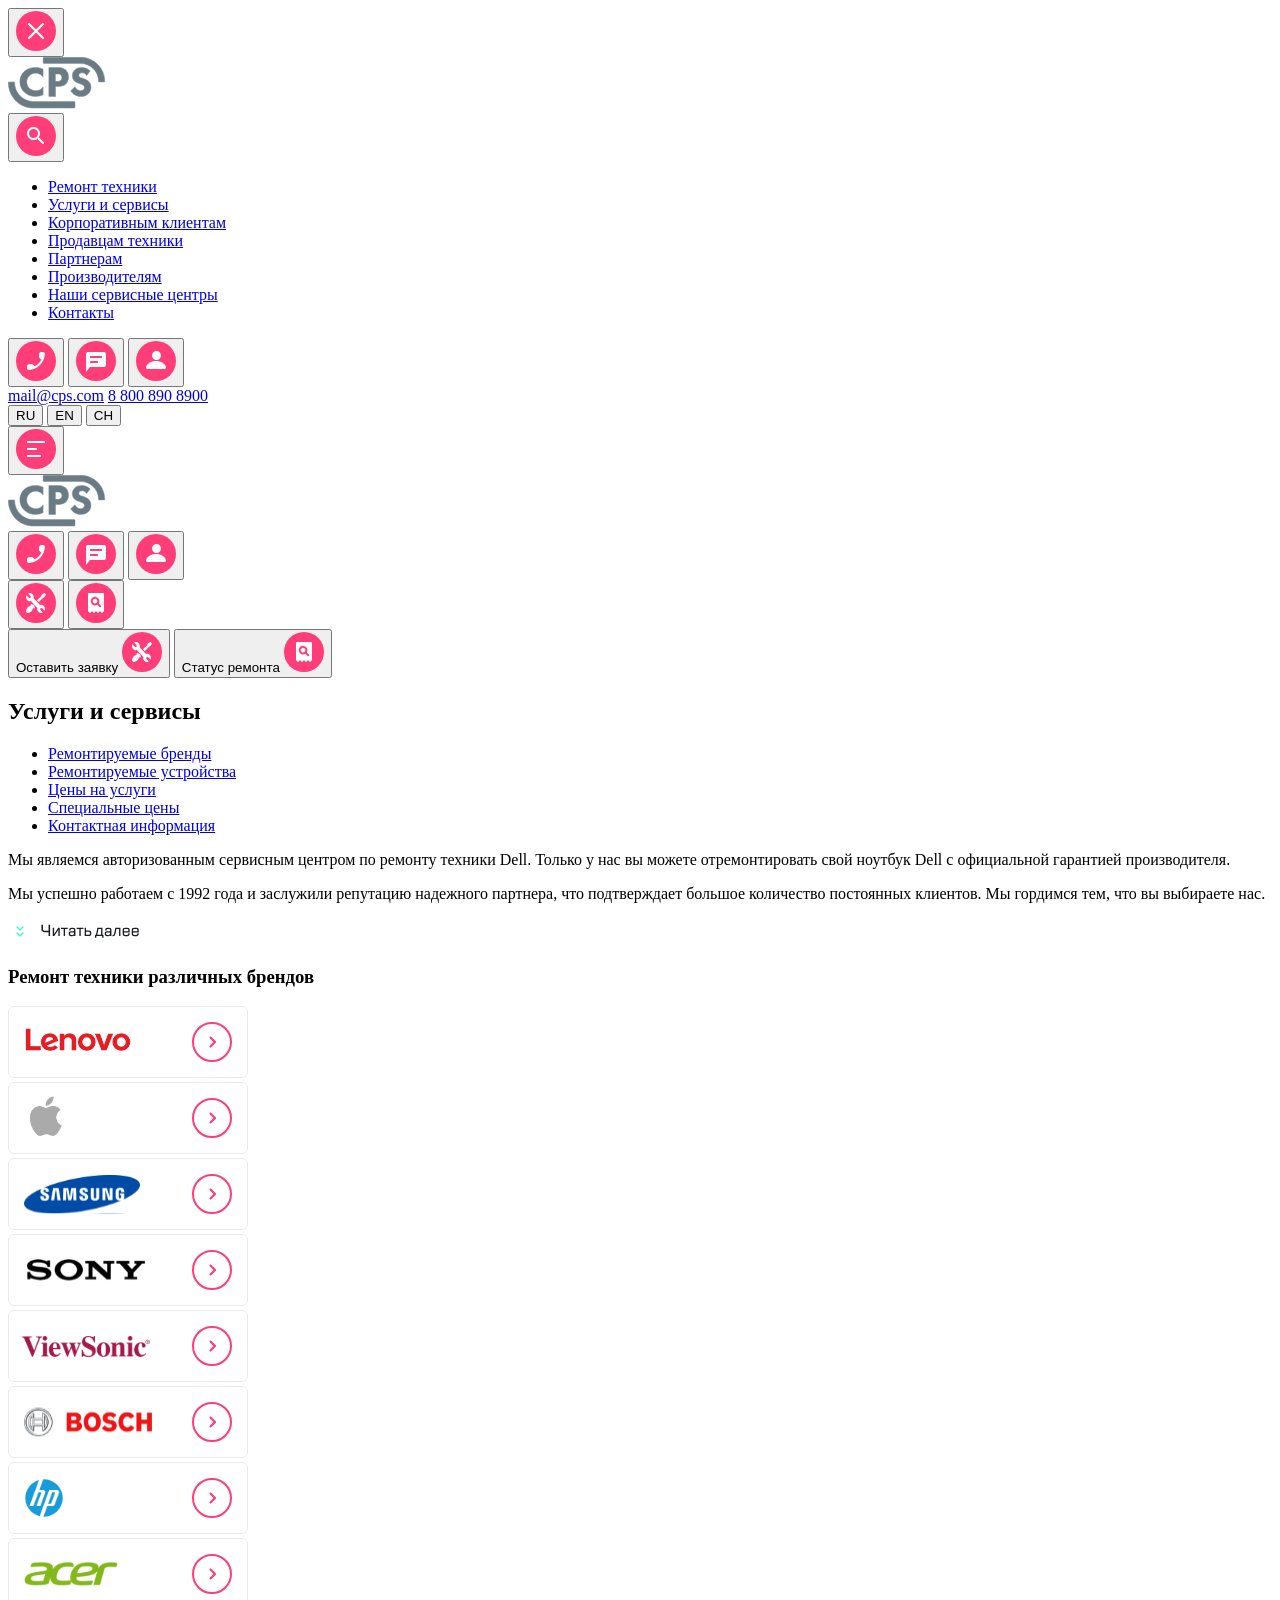
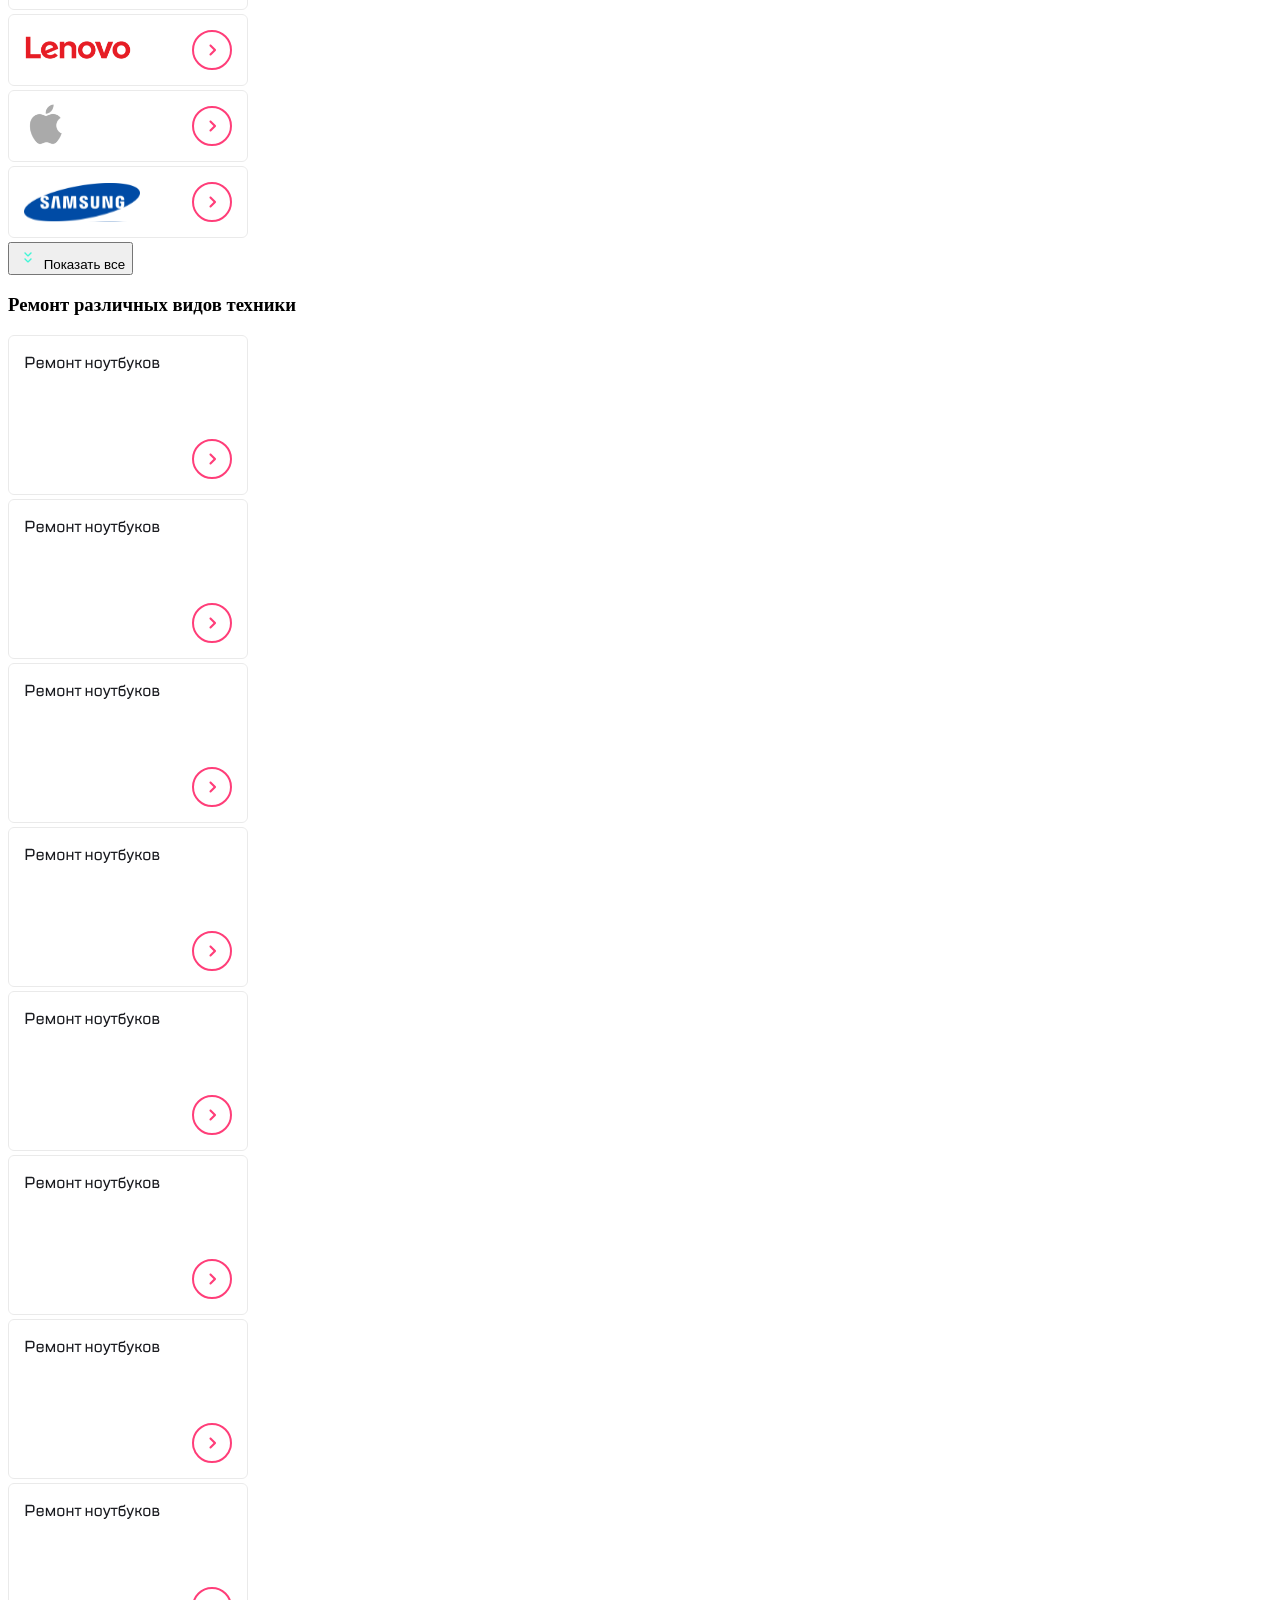
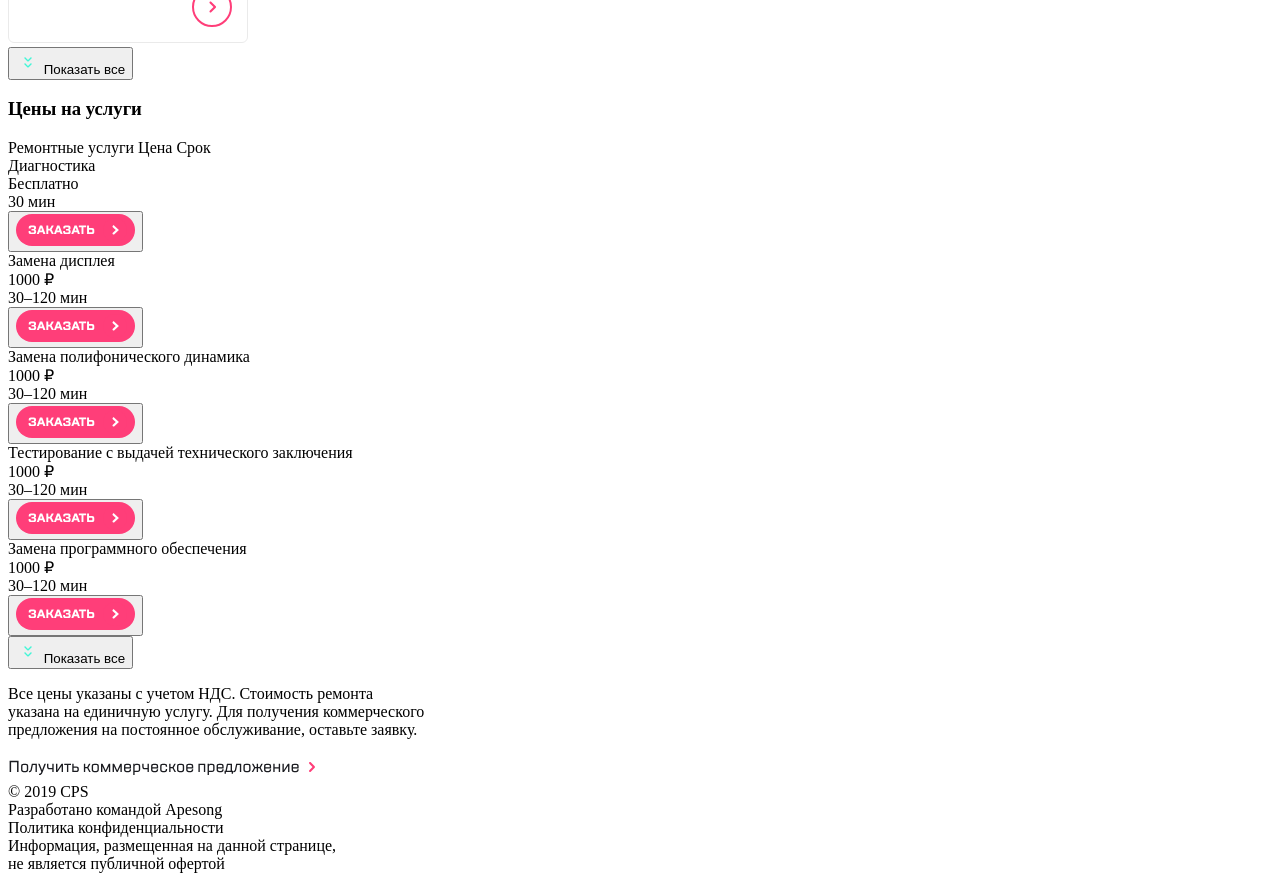
==== commit 8b8cffc2: "feat: tablet version fix" ====
--- a/src/index.html
+++ b/src/index.html
@@ -86,7 +86,6 @@
       </aside>
 
       <main class="main">
-        <!-- всё содержимое main без изменений -->
         <section class="cps">
           <header class="cps-header">
             <div class="cps-header__left">
@@ -97,7 +96,19 @@
                 <img src="./img/cps-img/cps.svg" alt="CPS Логотип" />
               </div>
             </div>
+
             <div class="cps-header__middle">
+              <div class="cps-header__tablet">
+                <button class="btn cps-header__call" type="button">
+                  <img src="./img/aside-img/phone.svg" alt="call" />
+                </button>
+                <button class="btn cps-header__message" type="button">
+                  <img src="./img/aside-img/text.svg" alt="text" />
+                </button>
+                <button class="btn cps-header__profile" type="button">
+                  <img src="./img/aside-img/profile.svg" alt="profile" />
+                </button>
+              </div>
               <button class="btn cps-header__repair-btn">
                 <img src="./img/cps-img/repair.svg" alt="repair" />
               </button>
